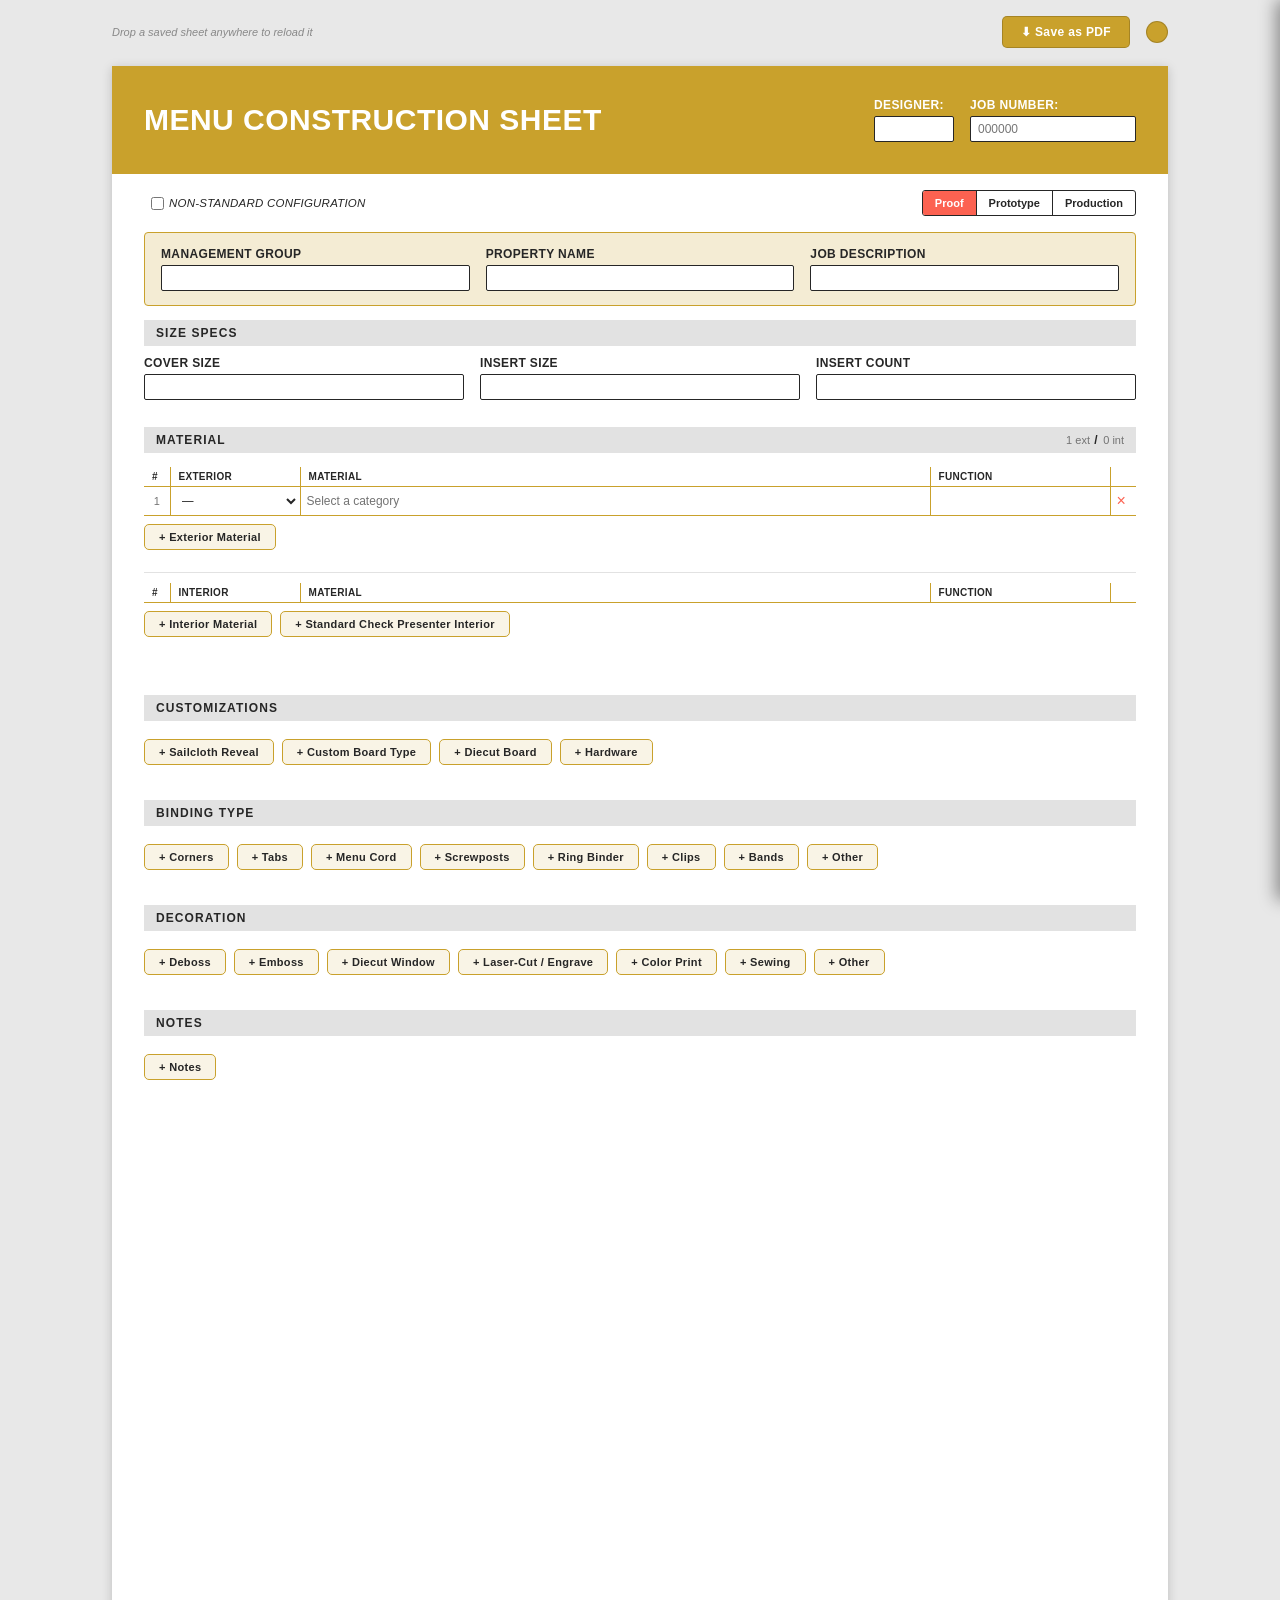
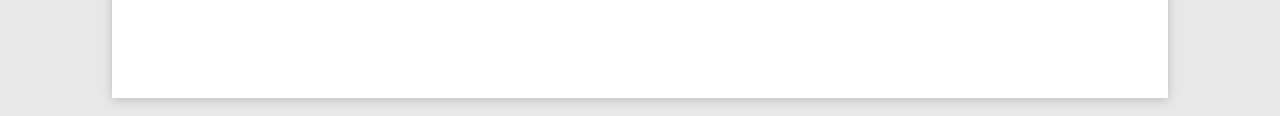
==== mcs/index.html @ a1d0a685 "combine tools" ====
<!DOCTYPE html>
<html lang="en">

<head>
  <meta charset="utf-8">
  <meta name="viewport" content="width=device-width, initial-scale=1">
  <title>Menu Construction Sheet</title>
  <link rel="stylesheet" href="../components/materials/materials.css">
  <style>
    /* ============================================================
     COLOR PALETTE  (edit these to retheme the whole sheet)
     ============================================================ */
    :root {
      --accent:         #C9A12C;
      --on-accent:      #fff;        /* set dynamically based on accent luminance */
      --ink:            #262626;
      --muted:          #737373;   /* placeholder text, secondary labels */
      --surface:        #e2e2e2;   /* section bands, card borders */
      --status-red:     #fc6251;
      --status-yellow:  #f0d156;
      --status-green:   #3ebb63;
      --padding:        16px 32px;
    }

    /* Material band: title on the left, row counts on the right */
    .band--split {
      display: flex;
      flex-direction: row;
      justify-content: space-between;
    }
    .count-group .count {
      font-weight: 400;
      color: var(--muted);
      text-transform: none;
      letter-spacing: 0;
      font-size: 11px;
    }

    /* ============================================================
     PAGE SHELL
     ============================================================ */
    * {
      box-sizing: border-box;
    }

    body {
      margin: 0;
      background: #e8e8e8;
      font-family: "Helvetica Neue", Arial, sans-serif;
      color: var(--ink);
      font-size: 12px;
    }

    .sheet {
      width: 11in;
      min-height: 17in;
      margin: 18px auto;
      background: #fff;
      box-shadow: 0 2px 10px rgba(0, 0, 0, .18);
      padding: 0;
      position: relative;
    }

    .body {
      padding: var(--padding);
    }

    /* ============================================================
     TITLE BAR
     ============================================================ */
    .title {
      background: var(--accent);
      color: var(--on-accent);
      letter-spacing: .04em;
      text-transform: uppercase;
      padding: var(--padding);
      padding: 32px;
      display: flex;
      justify-content: space-between;
      align-items: center;
    }
    .title h1{
      font-size: 30px;
      font-weight: 800;
      line-height: 30px;
      margin: 0px;
      padding: 0px;
      height: fit-content;
    }

    /* ============================================================
     SECTION HEADER BAND
     ============================================================ */
    .band {
      background: var(--surface);
      color: var(--ink);
      font-size: 12px;
      font-weight: 700;
      letter-spacing: .09em;
      text-transform: uppercase;
      padding: 6px 12px;
      margin: 14px 0 0;
    }

    /* ============================================================
     STAGE BANNER  (print-only highlighted badge, top-right of meta strip)
     ============================================================ */
    .stage-banner {
      display: none;
    }

    @media print {

      /* Hide the interactive toggle; show the badge in its place */
      .stage-wrap,
      .stage-wrap * {
        display: none !important;
      }

      /* Badge always pins to the right (mirrors margin-left:auto on stage-wrap) */
      .stage-banner {
        display: block;
        width: 100%;
        padding: 4px 12px;
        margin-bottom: 16px;
        font-size: 14pt;
        font-weight: 800;
        letter-spacing: .08em;
        text-transform: uppercase;
        text-align: center;
        -webkit-print-color-adjust: exact;
        print-color-adjust: exact;
      }

      .stage-banner span {
        display: none;
      }

      /* Per-stage colors */
      body:has(#stage-proof:checked) .stage-banner {
        background: var(--status-red);
        color: #fff;
      }

      body:has(#stage-prototype:checked) .stage-banner {
        background: var(--status-yellow);
        color: #000;
      }

      body:has(#stage-production:checked) .stage-banner {
        background: var(--status-green);
        color: #fff;
      }

      body:has(#stage-proof:checked) .stage-banner .sb-proof {
        display: inline;
      }

      body:has(#stage-prototype:checked) .stage-banner .sb-prototype {
        display: inline;
      }

      body:has(#stage-production:checked) .stage-banner .sb-production {
        display: inline;
      }
    }

    /* ============================================================
     META STRIP  (Non-Standard flag + Stage toggle)
     ============================================================ */
    .meta-strip {
      display: flex;
      align-items: center;
      padding-bottom: 16px;
      gap: 16px;
    }

    /* Stage wrap always pins to the right regardless of NS label visibility */
    .meta-strip .stage-wrap {
      display: flex;
      align-items: center;
      gap: 8px;
      margin-left: auto;
    }

    /* Stage toggle: color-coded by selected state */
    body:has(#stage-proof:checked) #stageToggle label[for="stage-proof"] {
      background: var(--status-red);
      color: #fff
    }

    body:has(#stage-prototype:checked) #stageToggle label[for="stage-prototype"] {
      background: var(--status-yellow);
      color: #000;
    }

    body:has(#stage-production:checked) #stageToggle label[for="stage-production"] {
      background: var(--status-green);
      color: #fff;
    }

    /* Tooltip icon next to non-standard label */
    .ns-info {
      display: inline-flex;
      align-items: center;
      justify-content: center;
      width: 14px;
      height: 14px;
      border-radius: 50%;
      border: 1px solid var(--muted);
      color: var(--muted);
      font-size: 9px;
      font-style: normal;
      font-weight: 700;
      cursor: default;
      flex-shrink: 0;
    }

    /* ============================================================
     HEADER BLOCK  (Job Number / Description / Property / Designer)
     ============================================================ */
    .header-panel {
      background: color-mix(in srgb, var(--accent), transparent 80%);
      border: solid 1px var(--accent);
      border-radius: 4px;
      padding: 14px 16px;
      display: flex;
      gap: 16px;
    }

    .lab {
      font-size: 12px;
      font-weight: 700;
      letter-spacing: .03em;
      text-transform: uppercase;
      white-space: nowrap;
      color: var(--ink);
    }

    #job-number::placeholder {
      font-weight: 400;
    }

    /* boxed fillable field */
    .box {
      border: 1.5px solid var(--ink);
      background: #fff;
      height: 26px;
      padding: 3px 7px;
      font: inherit;
      font-size: 12px;
      border-radius: 2px;
      transition: border-color 0.15s ease;
    }

    .box:hover {
      border-color: var(--accent);
    }

    .box:focus {
      outline: none;
      border-color: var(--accent);
      box-shadow: 0 0 0 2px color-mix(in srgb, var(--accent) 35%, transparent);
    }

    /* ============================================================
     SECTION CONTENT  (Size Specs, etc.)
     ============================================================ */
    .section {
      padding: 10px 0 13px;
    }

    .frow {
      display: flex;
      align-items: center;
      flex-wrap: wrap;
      gap: 8px 16px;
      margin: 6px 0;
    }

    .frow .box.md {
      flex: 1;
      min-width: 80px;
    }

    .frow .box.sm {
      width: 80px;
      flex-shrink: 0;
    }



    .hint {
      font-style: italic;
      font-weight: 400;
      color: var(--muted);
      font-size: 11px;
    }

    .arrow {
      color: var(--muted);
      font-size: 13px;
    }

    /* divider line within a section */
    .divider {
      border: none;
      border-top: 1px solid var(--accent);
      margin: 10px 0;
    }

    /* checkbox option */
    .copt {
      display: inline-flex;
      align-items: center;
      gap: 5px;
      font-style: italic;
      font-size: 11.5px;
      letter-spacing: .02em;
      text-transform: uppercase;
      white-space: nowrap;
      cursor: pointer;
      color: var(--ink);
      padding: 4px 6px;
      border-radius: 4px;
      border: solid .5px transparent;
      transition: background-color 0.15s ease, border-color 0.15s ease;
    }

    .copt:hover {
      background: color-mix(in srgb, var(--accent) 12%, #fff);
      border-color: var(--accent);
    }

    .copt input[type=checkbox] {
      accent-color: var(--ink);
      width: 13px;
      height: 13px;
      margin: 0;
    }

    /* add-button toolbar */
    .btnrow {
      display: flex;
      flex-wrap: wrap;
      gap: 8px;
      margin: 8px 0 2px;
    }

    .btnrow .addbtn {
      margin-top: 0;
    }

    /* card grid containers */
    #bindingRows,
    #decorRows {
      display: grid;
      grid-template-columns: repeat(auto-fill, minmax(200px, 1fr));
      gap: 8px;
      margin-top: 8px;
    }

    .btype {
      font-size: 10px;
      font-weight: 700;
      letter-spacing: .06em;
      text-transform: uppercase;
      color: color-mix(in srgb, var(--accent) 65%, #000);
      margin-bottom: 6px;
      padding-bottom: 6px;
      border-bottom: 1px solid var(--surface);
    }

    .brow {
      display: flex;
      flex-direction: column;
      gap: 6px;
      padding: 10px 12px;
      background: #fff;
      border: 1px solid var(--surface);
      border-radius: 5px;
      box-shadow: 0 1px 3px rgba(0, 0, 0, .05);
      position: relative;
    }

    .brow .rm:hover,
    .drow .rm:hover {
      background-color: rgb(255, 235, 235);
    }

    .drow {
      display: flex;
      flex-direction: column;
      gap: 6px;
      padding: 10px 12px;
      background: #fff;
      border: 1px solid var(--surface);
      border-radius: 5px;
      box-shadow: 0 1px 3px rgba(0, 0, 0, .05);
      position: relative;
    }

    .dctrls {
      display: flex;
      flex-direction: column;
      gap: 6px;
    }

    .card-field {
      display: flex;
      flex-direction: column;
      gap: 3px;
    }

    .card-field .box {
      width: 100%;
    }

    /* Input paired with an inline checkbox (e.g. Application + MECH) */
    .field-row {
      display: flex;
      align-items: center;
      gap: 6px;
    }

    .field-row .box {
      flex: 1 1 auto;
      min-width: 0;
      width: auto;
    }

    .field-row .copt {
      flex: 0 0 auto;
      padding: 4px 4px;
    }

    .card-checks {
      display: flex;
      flex-wrap: wrap;
      gap: 4px 10px;
    }

    .lbreak {
      flex-basis: 100%;
      height: 0;
    }

    /* notes box */
    .notewrap {
      display: flex;
      align-items: flex-start;
      gap: 6px;
      margin-top: 4px;
    }

    .drow .msd-btn {
      border: solid 1px var(--ink);
      width: 100%;
    }

    .notebox {
      flex: 1 1 auto;
      min-height: 84px;
      border: 1px solid var(--ink);
      background: #fff;
      padding: 7px 8px;
      font: inherit;
      font-size: 12px;
      border-radius: 2px;
      resize: vertical;
      transition: border-color 0.15s ease;
    }

    .notebox:hover {
      border-color: var(--accent);
    }

    .notebox:focus {
      outline: none;
      border-color: var(--accent);
      box-shadow: 0 0 0 2px color-mix(in srgb, var(--accent) 35%, transparent);
    }

    .brow .rm,
    .drow .rm {
      position: absolute;
      top: 6px;
      right: 6px;
    }

    /* MSD button inside a brow card (e.g. sailcloth edge) */
    .brow .msd-btn {
      border: solid 1px var(--ink);
      width: 100%;
    }

    /* ── Hardware (hardware-fields.js) ─────────────────────────────
       A hardware item inside a binding card or a + Hardware card:
       its catalog fields, then Qty/ea, two to a row. */
    .hw-group {
      display: flex;
      flex-direction: column;
      gap: 4px;
    }

    .hw-group + .hw-group {
      margin-top: 4px;
      padding-top: 8px;
      border-top: 1px dashed var(--surface);
    }

    .hw-group__title {
      font-size: 11px;
      font-weight: 700;
      color: var(--muted);
    }

    .hw-group__fields {
      display: grid;
      grid-template-columns: repeat(2, minmax(0, 1fr));
      gap: 6px;
    }

    .hw-field--qty .box {
      text-align: right;
    }

    .hw-card select.box {
      width: 100%;
    }

    .box.grow {
      flex: 1 1 auto;
      min-width: 140px;
    }

    /* ============================================================
     MATERIAL SECTION  (dynamic)
     ============================================================ */

    .rm {
      border: none;
      background: none;
      cursor: pointer;
      font-size: 16px;
      line-height: 1;
      padding: 2px 6px;
      color: var(--status-red);
      border-radius: 3px;
      transition: color 0.15s ease, background-color 0.15s ease;
    }

    .addbtn {
      margin-top: 8px;
      border: 1px solid var(--accent);
      background: color-mix(in srgb, var(--accent) 12%, #fff);
      color: var(--ink);
      font: inherit;
      font-size: 11px;
      font-weight: 700;
      padding: 6px 14px;
      border-radius: 5px;
      cursor: pointer;
      letter-spacing: .03em;
      transition: background-color 0.15s ease, border-color 0.15s ease;
    }

    .addbtn:disabled {
      opacity: 0.35;
      cursor: default;
      pointer-events: none;
    }

    .addbtn:hover {
      background: color-mix(in srgb, var(--accent) 25%, #fff);
      border-color: color-mix(in srgb, var(--accent) 75%, #000);
    }

    .addbtn:active {
      background: color-mix(in srgb, var(--accent) 38%, #fff);
    }

    .inputs {
      display: flex;
      gap: 16px;
    }

    .input-wrap {
      display: flex;
      flex-direction: column;
      gap: 4px;
      width: 100%;
    }

    .cond-input-wrap {
      display: flex;
      flex-direction: column;
      gap: 4px;
    }

    /* ============================================================
     CATEGORY SELECT  (material table first column)
     ============================================================ */

    /* ============================================================
     MATERIAL INPUTS  (dynamic fields in center column)
     ============================================================ */

    /* Each input is separated by a hairline divider */

    /* Decoration toggle field */

    /* When decoration is revealed, the input inside should flex-grow */

    /* Function detail card inputs — override .msec's transparent/borderless table styles */

    /* MSD inside fn cards: match brow style, fill full width */

    /* Print span — hidden on screen, shown on print in place of inputs */

    @media print {

      /* Hide inputs; show pre-formatted print span instead */
    }

    /* ============================================================
     DROP OVERLAY + PRINT FOOTER + STATE EMBED
     ============================================================ */
    .drop-overlay {
      position: fixed;
      inset: 0;
      background: color-mix(in srgb, var(--accent) 12%, transparent);
      border: 4px dashed var(--accent);
      z-index: 600;
      display: flex;
      align-items: center;
      justify-content: center;
      pointer-events: none;
    }

    .drop-overlay-box {
      background: #fff;
      border-radius: 10px;
      padding: 36px 56px;
      text-align: center;
      box-shadow: 0 6px 24px rgba(0, 0, 0, .14);
    }

    .drop-overlay-box p {
      margin: 0;
      font-size: 18px;
      font-weight: 800;
      letter-spacing: .03em;
      text-transform: uppercase;
      color: var(--accent);
    }

    .drop-overlay-box small {
      display: block;
      margin-top: 6px;
      font-size: 12px;
      color: #888;
    }

    .print-footer {
      display: none;
    }

    #stateEmbed {
      display: none;
    }

    /* Hide int table (not button) on screen when empty */

    /* ============================================================
     PRINT VALIDATION — MODAL + TOAST
     ============================================================ */
    .print-overlay {
      position: fixed;
      inset: 0;
      background: rgba(0, 0, 0, .35);
      display: flex;
      align-items: center;
      justify-content: center;
      z-index: 500;
    }

    .print-modal {
      background: #fff;
      border-radius: 8px;
      padding: 24px 24px 20px;
      max-width: 380px;
      width: 90%;
      box-shadow: 0 8px 32px rgba(0, 0, 0, .18);
    }

    .print-modal-title {
      font-size: 13px;
      font-weight: 700;
      letter-spacing: .02em;
      margin: 0 0 8px;
      color: var(--ink);
    }

    .print-modal-msg {
      font-size: 12px;
      line-height: 1.6;
      margin: 0 0 20px;
      color: #555;
    }

    .print-modal-actions {
      display: flex;
      justify-content: flex-end;
      gap: 8px;
    }

    .btn-cancel {
      border: 1px solid var(--surface);
      background: #fff;
      color: var(--ink);
      font: inherit;
      font-size: 11px;
      font-weight: 700;
      padding: 6px 14px;
      border-radius: 5px;
      cursor: pointer;
      transition: background-color 0.15s;
    }

    .btn-cancel:hover {
      background: #f5f5f2;
    }

    .btn-confirm {
      border: 1px solid var(--accent);
      background: var(--accent);
      color: var(--on-accent);
      font: inherit;
      font-size: 11px;
      font-weight: 700;
      padding: 6px 14px;
      border-radius: 5px;
      cursor: pointer;
      transition: background-color 0.15s, border-color 0.15s;
    }

    .btn-confirm:hover {
      background: color-mix(in srgb, var(--accent) 80%, #000);
      border-color: color-mix(in srgb, var(--accent) 80%, #000);
    }

    .print-toast {
      position: fixed;
      top: 16px;
      left: 50%;
      transform: translateX(-50%);
      background: #333;
      color: #fff;
      padding: 10px 20px;
      border-radius: 6px;
      font-size: 12px;
      font-weight: 600;
      z-index: 500;
      box-shadow: 0 3px 12px rgba(0, 0, 0, .2);
      white-space: nowrap;
    }

    .title .lab {
      color: var(--on-accent);
    }

    .types label {
      display: inline-flex;
      align-items: center;
      gap: 6px;
      padding: 4px 2px;
      border-radius: 4px;
      border: solid .5px transparent;
      cursor: pointer;
      transition: background-color 0.15s ease, border-color 0.15s ease;
    }

    .types label:hover {
      background: color-mix(in srgb, var(--accent) 12%, #fff);
      border-color: var(--accent);
    }

    .types label:has(input:checked) {
      background: var(--surface);
      border-color: var(--accent);
    }

    /* ============================================================
     SEGMENTED TOGGLE (New / Existing)
     ============================================================ */
    .seg-toggle {
      display: inline-flex;
      border: 1.5px solid var(--ink);
      border-radius: 3px;
      overflow: hidden;
      height: 26px;
    }

    .seg-toggle input[type=radio] {
      position: absolute;
      opacity: 0;
      width: 0;
      height: 0;
      pointer-events: none;
    }

    .seg-toggle label {
      display: flex;
      align-items: center;
      padding: 0 12px;
      font-size: 11px;
      font-weight: 600;
      cursor: pointer;
      border-right: 1px solid var(--ink);
      transition: background-color 0.15s ease, color 0.15s ease;
      user-select: none;
      color: var(--ink);
      width: 100%;
    }

    .seg-toggle label:last-of-type {
      border-right: none;
    }

    .seg-toggle input:checked+label {
      background: var(--ink);
      color: #fff;
    }

    .seg-toggle label:hover {
      background: color-mix(in srgb, var(--accent) 12%, #fff);
    }

    .seg-toggle input:checked+label:hover {
      background: var(--ink);
      color: #fff;
    }

    .newex-field {
      gap: 6px;
    }

    /* ============================================================
     MULTI-SELECT DROPDOWN
     ============================================================ */
    .msd {
      position: relative;
      display: inline-block;
    }

    .msd-btn {
      display: inline-flex;
      align-items: center;
      justify-content: space-between;
      gap: 6px;
      border: none;
      background: #fff;
      padding: 3px 7px;
      font: inherit;
      font-size: 11px;
      border-radius: 2px;
      cursor: pointer;
      color: var(--ink);
      height: 26px;
      white-space: nowrap;
      transition: border-color 0.15s ease;
      border-style: solid;
      border-width: 0px .5px;
      border-radius: 0px;
      border-color: var(--muted);
    }

    /* Interior Function MSD: full-cell dropdown — no side borders, match table font */


    .msd-btn:hover {
      border-color: var(--accent);
    }

    .msd-btn:focus {
      outline: none;
      border-color: var(--accent);
      box-shadow: 0 0 0 2px color-mix(in srgb, var(--accent) 35%, transparent);
    }

    .msd-val {
      overflow: hidden;
      text-overflow: ellipsis;
      white-space: nowrap;
      flex: 1;
      text-align: left;
    }

    .msd-caret {
      font-size: 9px;
      color: #888;
      flex-shrink: 0;
    }

    .msd-panel {
      position: absolute;
      top: calc(100% + 3px);
      left: 0;
      background: #fff;
      border: 1px solid var(--ink);
      border-radius: 4px;
      box-shadow: 0 3px 10px rgba(0, 0, 0, .12);
      z-index: 100;
      min-width: 100%;
      padding: 4px 0;
    }

    .msd-opt {
      display: flex;
      align-items: center;
      gap: 7px;
      padding: 5px 12px;
      cursor: pointer;
      font-size: 11px;
      white-space: nowrap;
      transition: background-color 0.1s ease;
    }

    .msd-opt:hover,
    .msd-opt:focus {
      background: color-mix(in srgb, var(--accent) 12%, #fff);
      outline: none;
    }

    .msd-opt input[type=checkbox] {
      accent-color: var(--ink);
      width: 12px;
      height: 12px;
      margin: 0;
      flex-shrink: 0;
    }

    #sailclothEdgeMsd button {
      border-width: .5px;
    }

    /* ============================================================
     TOOLBAR
     ============================================================ */
    .toolbar {
      width: 11in;
      margin: 16px auto 8px;
      display: flex;
      justify-content: space-between;
      gap: 8px;
    }

    /* ============================================================
     ACCENT COLOR PICKER
     ============================================================ */
    .accent-swatch {
      width: 22px;
      height: 22px;
      border-radius: 100%;
      border: 1.5px solid rgba(0, 0, 0, .18);
      cursor: pointer;
      background: var(--accent);
      position: relative;
      flex-shrink: 0;
      transition: border-color 0.15s;
    }

    .accent-swatch:hover {
      border-color: rgba(0, 0, 0, .4);
    }

    .accent-swatch input[type=color] {
      position: absolute;
      inset: 0;
      width: 100%;
      height: 100%;
      opacity: 0;
      cursor: pointer;
      border: none;
      padding: 0;
    }

    .save-pdf-btn {
      background: var(--accent);
      color: var(--on-accent);
      border: 1.5px solid rgba(0, 0, 0, .18);
      font: inherit;
      font-size: 12px;
      font-weight: 700;
      padding: 8px 18px;
      border-radius: 5px;
      cursor: pointer;
      letter-spacing: .03em;
      transition: background-color 0.15s;
    }

    .save-pdf-btn:hover {
      background: color-mix(in srgb, var(--accent) 80%, #000);
    }

    .save-pdf-btn:active {
      background: color-mix(in srgb, var(--accent) 65%, #000);
    }

    .ns-label:has(input:checked) {
        background-color: color-mix(in srgb, var(--status-red) , transparent 80%);
        border: solid 1px var(--status-red);
      }

    /* ============================================================
     PRINT
     ============================================================ */

    @media print {
      :root {
        --accent:     #ffffff;
        --on-accent:  var(--ink);
        --ink:        #262626;
        --muted:   #939393;
        --surface: #e1e1e1;
        --padding: 24px;
      }

      body {
        -webkit-print-color-adjust: exact !important;
        print-color-adjust: exact !important;
        padding-top: 0;
      }
      .header-panel{
        padding: 14px 0;
      }
      .title {
        padding-bottom: 0;
        color: var(--ink);     /* --accent is #fff in print; prevent white-on-white */
        -webkit-print-color-adjust: exact;
        print-color-adjust: exact;
      }

      /* Grid lines and dividers: restore visible gray since --accent is white in print */
      .divider {
        border-top-color: #c6c6c6;
      }

      button:not(.msd-btn):not(.materials__msd-btn) {
        display: none !important;
      }

      .types label:has(input:not(:checked)) {
        display: none;
      }

      .sheet {
        box-shadow: none;
        margin: 0;
      }

      .print-overlay,
      .print-toast,
      .drop-overlay,
      .toolbar {
        display: none !important;
      }

      .print-footer {
        display: block;
        position: absolute;
        bottom: 18pt;
        right: 24pt;
        font-size: 8pt;
        color: #aaa;
        font-style: italic;
        letter-spacing: .02em;
      }

      #stateEmbed {
        display: block;
        position: absolute;
        bottom: 0;
        left: 0;
        right: 0;
        font-size: 4.5pt;
        font-family: "Courier New", monospace;
        color: #ffffff;
        word-break: break-all;
        line-height: 1.15;
        padding: 0 24pt 4pt;
        z-index: 0;
      }

      .brow,
      .drow {
        box-shadow: none;
        border-color: #d0d0d0;
      }


      .seg-toggle input[type=radio] {
        display: none;
      }

      .seg-toggle input:not(:checked)+label {
        opacity: 20%;
      }

      

      .msd-btn {
        background-color: transparent;
      }

      .msd-caret {
        display: none;
      }

      .msd-panel {
        display: none !important;
      }

      .colrm {
        display: none;
      }

      /* Meta strip: remove decorative border; hide ns-info icon */
      .meta-strip {
        border-bottom: none;
        background: transparent;
        padding-bottom: 2px;
      }

      .ns-info {
        display: none;
      }

      /* Non-standard label: hide checkbox, hide whole label if unchecked */
      .ns-label input[type=checkbox] {
        display: none;
      }

      .ns-label:not(:has(input:checked)) {
        display: none;
      }

      .ns-label:has(input:checked) {
        background-color: var(--status-red);
        color: white;
        font-weight: 800;
        margin-bottom: 16px;
      }

      @page {
        size: 11in 17in;
        margin: 0;
      }
    }
  </style>

  <!-- Validation Panel styles (screen only) -->
  <style>
    #val-panel {
      position: fixed;
      top: 0;
      right: 0;
      width: 300px;
      height: 100vh;
      background: #1e1e1e;
      color: #e0e0e0;
      font-family: 'Segoe UI', system-ui, sans-serif;
      font-size: 12px;
      display: flex;
      flex-direction: column;
      transform: translateX(100%);
      transition: transform 0.22s ease;
      z-index: 9999;
      box-shadow: -4px 0 16px rgba(0,0,0,0.4);
    }
    #val-panel.open { transform: translateX(0); }
    #val-panel-header {
      display: flex;
      align-items: center;
      justify-content: space-between;
      padding: 12px 14px;
      background: #111;
      border-bottom: 1px solid #333;
      flex-shrink: 0;
    }
    #val-panel-header span {
      font-weight: 600;
      font-size: 12px;
      letter-spacing: 0.04em;
      text-transform: uppercase;
      color: #aaa;
    }
    #val-panel-close {
      background: none;
      border: none;
      color: #666;
      font-size: 16px;
      cursor: pointer;
      line-height: 1;
      padding: 0 2px;
    }
    #val-panel-close:hover { color: #ccc; }
    #val-panel-body {
      flex: 1;
      overflow-y: auto;
      padding: 10px 0;
    }
    .vp-section { margin-bottom: 4px; }
    .vp-section-title {
      display: flex;
      align-items: center;
      gap: 7px;
      padding: 7px 14px 5px;
      font-weight: 700;
      font-size: 10px;
      letter-spacing: 0.08em;
      text-transform: uppercase;
      color: #888;
      border-top: 1px solid #2a2a2a;
    }
    .vp-section:first-child .vp-section-title { border-top: none; }
    .vp-item {
      display: flex;
      align-items: baseline;
      gap: 7px;
      padding: 3px 14px 3px 22px;
      line-height: 1.45;
    }
    .vp-label { color: #ccc; flex-shrink: 0; }
    .vp-note {
      color: #777;
      font-size: 11px;
      margin-left: 2px;
      flex: 1;
      min-width: 0;
      word-break: break-word;
    }
    .vp-note.warn { color: #c8922a; }
    .vp-note.fail { color: #cc5555; }
    .vp-dot {
      width: 7px;
      height: 7px;
      border-radius: 50%;
      flex-shrink: 0;
      display: inline-block;
      margin-top: 3px;
    }
    .vp-dot-pass { background: #4caf50; }
    .vp-dot-fail { background: #e05252; }
    .vp-dot-warn { background: #c8922a; }
    .vp-dot-neutral { background: #555; }
    .vp-footer {
      padding: 10px 14px;
      border-top: 1px solid #2a2a2a;
      font-size: 10px;
      color: #555;
      flex-shrink: 0;
    }
    #val-toggle-btn {
      display: none;
      font-size: 11px;
      padding: 5px 10px;
      border: 1px solid #ccc;
      border-radius: 4px;
      background: transparent;
      color: #555;
      cursor: pointer;
      line-height: 1;
    }
    #val-toggle-btn:hover { background: #f0f0f0; color: #222; }
    @media print { #val-panel, #val-toggle-btn { display: none !important; } }
  </style>
</head>

<body>
  <!-- Toolbar -->
  <div class="toolbar">
    <span style="font-size:11px; font-style:italic; color:#888; align-self:center;">Drop a saved sheet anywhere to
      reload it</span>
    <span style="display:inline-flex; align-items:center; gap:16px;">
      <button id="val-toggle-btn" onclick="toggleValidationPanel()">Validation</button>
      <button class="save-pdf-btn" onclick="doSave()">⬇ Save as PDF</button>
      <span class="accent-swatch" id="accentSwatch">
        <input type="color" id="accentPicker" value="#C9A12C" title="Choose accent color">
      </span>
    </span>
  </div>

  <div class="sheet">

    <!-- ===== TITLE BAR ===== -->
    <div class="title">
      <h1>Menu Construction Sheet</h1>
      <div class="inputs">
        <div class="input-wrap">
          <span class="lab">Designer:</span>
          <input style="max-width: 80px;" type="text" class="box sm">
        </div>

        <div class="input-wrap">
          <span class="lab">Job Number:</span>
          <input type="text" id="job-number" class="box sm" inputmode="numeric" pattern="\d{1,6}" maxlength="6"
            placeholder="000000" oninput="this.value=this.value.replace(/\D/g,'')">
        </div>
      </div>
    </div>

    <!-- Stage banner: hidden on screen, highlighted strip on print -->


    <div class="body">

      <!-- ===== META STRIP: Non-Standard flag (left) + Stage toggle (right) ===== -->
      <div class="meta-strip">

        <label class="copt ns-label"
          title="Check this box when the job uses new materials or unusual construction methods">
          <input type="checkbox" id="nonStandardCb">
          Non-Standard Configuration
        </label>
        <div class="stage-wrap">
          <div class="seg-toggle" id="stageToggle">
            <input type="radio" name="stage" id="stage-proof" value="Proof" checked>
            <label for="stage-proof">Proof</label>
            <input type="radio" name="stage" id="stage-prototype" value="Prototype">
            <label for="stage-prototype">Prototype</label>
            <input type="radio" name="stage" id="stage-production" value="Production">
            <label for="stage-production">Production</label>
          </div>
        </div>
        <div class="stage-banner" aria-hidden="true">
          <span class="sb-proof">For Proof Only</span>
          <span class="sb-prototype">For Prototype Only</span>
          <span class="sb-production">For Production</span>
        </div>
      </div>

      <!-- ===== SECTION 1: HEADER / JOB INFO (static, fillable) ===== -->
      <div class="header-panel">
        <div class="input-wrap">
          <span class="lab">Management Group</span>
          <input type="text" class="box grow">
        </div>
        <div class="input-wrap">
          <span class="lab">Property Name</span>
          <input type="text" class="box grow">
        </div>
        <div class="input-wrap">
          <span class="lab">Job Description</span>
          <input type="text" class="box grow">
        </div>
      </div>

      <!-- ===== SECTION 2: SIZE SPECS (static, fillable) ===== -->
      <div class="band">Size Specs</div>
      <div class="section" id="sizeSpecsSection">
        <div style="display:flex; gap:16px;">
          <div class="input-wrap">
            <span class="lab">Cover Size</span>
            <input type="text" class="box">
          </div>
          <div class="input-wrap">
            <span class="lab">Insert Size</span>
            <input type="text" class="box">
          </div>
          <div class="input-wrap">
            <span class="lab">Insert Count</span>
            <input type="text" class="box">
          </div>
        </div>
      </div>

      <!-- ===== SECTION 3: MATERIAL (shared component: components/materials/) ===== -->
      <div class="band band--split">
        Material
        <div class="count-group">
          <span class="count" id="extCount">1 ext</span>
          /
          <span class="count" id="intCount">0 int</span>
        </div>
      </div>
      <div class="section" id="materials-section">
        <div id="materials-mount"></div>
      </div>

      <!-- ===== SECTION 4: CUSTOMIZATIONS (sailcloth + custom board) ===== -->
      <div class="band">Customizations</div>
      <div class="section">
        <div class="btnrow">
          <button class="addbtn" id="sailclothAdd" onclick="showSailcloth(true)">+ Sailcloth Reveal</button>
          <button class="addbtn" id="customBoardAdd" onclick="showCustomBoard(true)">+ Custom Board Type</button>
          <button class="addbtn" id="diecutBoardAdd" onclick="showDiecutBoard(true)">+ Diecut Board</button>
          <button class="addbtn" id="hardwareAdd" onclick="addHardwareCard()">+ Hardware</button>
        </div>
        <div id="customizationRows"
          style="display:grid; grid-template-columns: repeat(auto-fill, minmax(220px, 1fr)); gap: 8px; margin-top: 8px;">

          <div class="brow" id="sailclothRow" style="display:none;">
            <span class="btype">Sailcloth Reveal</span>
            <div class="card-field">
              <span class="lab">Reveal Size</span>
              <input type="text" class="box" style="width:100%;">
            </div>
            <div class="card-field">
              <span class="lab">Edge</span>
              <div class="msd" id="sailclothEdgeMsd" data-placeholder="None Selected">
                <button type="button" class="msd-btn" onclick="msdToggle(this)" onkeydown="msdBtnKeydown(event,this)">
                  <span class="msd-val">None Selected</span>
                  <span class="msd-caret">▾</span>
                </button>
                <div class="msd-panel" style="display:none;">
                  <label class="msd-opt" tabindex="-1" onkeydown="msdOptKeydown(event,this)"><input type="checkbox"
                      value="Exposed" onchange="msdUpdate(this)"> Exposed</label>
                  <label class="msd-opt" tabindex="-1" onkeydown="msdOptKeydown(event,this)"><input type="checkbox"
                      value="Closed" onchange="msdUpdate(this)"> Closed</label>
                  <label class="msd-opt" tabindex="-1" onkeydown="msdOptKeydown(event,this)"><input type="checkbox"
                      value="Flush" onchange="msdUpdate(this)"> Flush</label>
                </div>
              </div>
            </div>
            <button class="rm" title="Remove" onclick="showSailcloth(false)">&times;</button>
          </div>

          <div class="brow" id="customBoardRow" style="display:none;">
            <span class="btype">Custom Board Type</span>
            <div class="card-field">
              <input type="text" class="box" style="width:100%;">
            </div>
            <button class="rm" title="Remove" onclick="showCustomBoard(false)">&times;</button>
          </div>

          <div class="brow" id="diecutBoardRow" style="display:none;">
            <span class="btype">Diecut Board</span>
            <div class="card-field">
              <span class="lab">Description</span>
              <input type="text" class="box" style="width:100%;">
            </div>
            <div class="card-field newex-field">
              <div class="seg-toggle">
                <input type="radio" name="diecutBoardNewEx" id="diecutBoardNewEx-0" value="New"
                  onchange="newexChange(this)">
                <label for="diecutBoardNewEx-0">New</label>
                <input type="radio" name="diecutBoardNewEx" id="diecutBoardNewEx-1" value="Existing"
                  data-cond="true" onchange="newexChange(this)">
                <label for="diecutBoardNewEx-1">Existing</label>
              </div>
              <div class="cond-input-wrap" style="display:none;"><span class="lab">Job #</span><input type="text"
                  class="box newex-job"></div>
            </div>
            <button class="rm" title="Remove" onclick="showDiecutBoard(false)">&times;</button>
          </div>

        </div>
      </div>

      <!-- ===== HARDWARE TEMPLATES =====
           Cloned by hardware-fields.js (hwGroupTemplate, hwFieldTemplate) and
           addHardwareCard() (hwCardTemplate). One .hw-group per hardware item:
           a field per catalog field for that type, then Qty/ea. -->
      <template id="hwGroupTemplate">
        <div class="hw-group">
          <span class="hw-group__title"></span>
          <div class="hw-group__fields"></div>
        </div>
      </template>
      <template id="hwFieldTemplate">
        <div class="card-field hw-field">
          <span class="lab"></span>
          <input type="text" class="box" autocomplete="off">
        </div>
      </template>
      <!-- HardwareCard — "+ Hardware" under Customizations: any hardware that
           isn't a binding option. Add as many as the job needs. -->
      <template id="hwCardTemplate">
        <div class="brow hw-card">
          <span class="btype">Hardware</span>
          <div class="card-field">
            <span class="lab">Type</span>
            <select class="box hw-card__type">
              <option value="">Choose hardware…</option>
            </select>
          </div>
          <div class="hw-card__fields"></div>
          <button class="rm" title="Remove" onclick="removeHardwareCard(this)">&times;</button>
        </div>
      </template>
      <!-- ===== /HARDWARE TEMPLATES ===== -->

      <!-- ===== SECTION 5: BINDING TYPE (build-as-needed) ===== -->
      <div class="band">Binding Type</div>
      <div class="section">
        <div class="btnrow">
          <button class="addbtn" id="badd-corners" onclick="addBinding('corners')">+ Corners</button>
          <button class="addbtn" id="badd-tabs" onclick="addBinding('tabs')">+ Tabs</button>
          <button class="addbtn" id="badd-cord" onclick="addBinding('cord')">+ Menu Cord</button>
          <button class="addbtn" id="badd-screw" onclick="addBinding('screw')">+ Screwposts</button>
          <button class="addbtn" id="badd-ring" onclick="addBinding('ring')">+ Ring Binder</button>
          <button class="addbtn" id="badd-clips" onclick="addBinding('clips')">+ Clips</button>
          <button class="addbtn" id="badd-bands" onclick="addBinding('bands')">+ Bands</button>
          <button class="addbtn" id="badd-other" onclick="addBinding('other')">+ Other</button>
        </div>
        <div id="bindingRows"></div>
      </div>

      <!-- ===== SECTION 5: DECORATION (build-as-needed) ===== -->
      <div class="band">Decoration</div>
      <div class="section">
        <div class="btnrow">
          <button class="addbtn" id="dadd-deboss" onclick="addDecor('deboss')">+ Deboss</button>
          <button class="addbtn" id="dadd-emboss" onclick="addDecor('emboss')">+ Emboss</button>
          <button class="addbtn" id="dadd-diecut" onclick="addDecor('diecut')">+ Diecut Window</button>
          <button class="addbtn" id="dadd-laser" onclick="addDecor('laser')">+ Laser-Cut / Engrave</button>
          <button class="addbtn" id="dadd-colorprint" onclick="addDecor('colorprint')">+ Color Print</button>
          <button class="addbtn" id="dadd-sewing" onclick="addDecor('sewing')">+ Sewing</button>
          <button class="addbtn" id="dadd-other" onclick="addDecor('other')">+ Other</button>
        </div>
        <div id="decorRows"></div>
      </div>

      <!-- ===== SECTION 6: NOTES (conditional) ===== -->
      <div class="band">Notes</div>
      <div class="section">
        <button class="addbtn" id="notesAdd" onclick="showNotes(true)">+ Notes</button>
        <div class="notewrap" id="notesRow" style="display:none;">
          <textarea class="notebox"></textarea>
          <button class="rm" title="Remove" onclick="showNotes(false)">&times;</button>
        </div>
      </div>

    </div>

    <!-- Print footer (date + version) — inside sheet so it always renders regardless of browser settings -->
    <div id="printFooter" class="print-footer"></div>

    <!-- Embedded state data (shows in PDF text layer, invisible on screen) -->
    <div id="stateEmbed"></div>

  </div>

  <!-- Ext Function autocomplete options -->
  <datalist id="tipu-mat-list"></datalist>
  <datalist id="int-mat-list"></datalist>
  <datalist id="corners-mat-list"></datalist>
  <datalist id="tabs-mat-list"></datalist>
  <datalist id="dl-board"><option value="Black Lexide"></datalist>

  <datalist id="dl-ext-function">
    <option value="Full Wrap">
    <option value="Front Cover">
    <option value="Back Cover">
    <option value="Front & Back Cover">
    <option value="Sailcloth Reveal">
  </datalist>

  <!-- Drop overlay -->
  <div id="dropOverlay" class="drop-overlay" style="display:none;">
    <div class="drop-overlay-box">
      <p>Drop PDF to load</p>
      <small>Must be a PDF generated by this tool</small>
    </div>
  </div>

  <!-- Validation Panel -->
  <div id="val-panel">
    <div id="val-panel-header">
      <span>Validation</span>
      <button id="val-panel-close" onclick="toggleValidationPanel()" title="Close">✕</button>
    </div>
    <div id="val-panel-body"></div>
    <div class="vp-footer">Updates live as you edit. ● block &nbsp;● warn &nbsp;● pass</div>
  </div>

  <!-- Print validation UI -->
  <div id="printOverlay" class="print-overlay" style="display:none;">
    <div class="print-modal">
      <p class="print-modal-title" id="printModalTitle"></p>
      <p class="print-modal-msg" id="printModalMsg"></p>
      <div class="print-modal-actions">
        <button class="btn-cancel" id="printModalCancel">Cancel</button>
        <button class="btn-confirm" id="printModalConfirm">Confirm</button>
      </div>
    </div>
  </div>
  <div id="printToast" class="print-toast" style="display:none;"></div>

  <script src="material-config.js"></script>
  <script src="hardware-fields.js"></script>
  <script>
    var msdCounter = 0;
    function msdHtml(placeholder, options, single) {
      var grp = single ? 'msd-' + (msdCounter++) : null;
      var opts = options.map(function (o) {
        var input = single
          ? '<input type="radio" name="' + grp + '" value="' + o + '" onchange="msdUpdate(this)">'
          : '<input type="checkbox" value="' + o + '" onchange="msdUpdate(this)">';
        return '<label class="msd-opt" tabindex="-1" onkeydown="msdOptKeydown(event,this)">' + input + ' ' + o + '</label>';
      }).join('');
      return '<div class="msd" data-placeholder="' + placeholder + '">' +
        '<button type="button" class="msd-btn" onclick="msdToggle(this)" onkeydown="msdBtnKeydown(event,this)">' +
        '<span class="msd-val">' + placeholder + '</span>' +
        '<span class="msd-caret">▾</span></button>' +
        '<div class="msd-panel" style="display:none;">' + opts + '</div></div>';
    }

    /* ── Materials section (shared component) ──────────────────────
       The Exterior / Interior tables are components/materials/. The module
       script at the bottom of this file mounts it into #materials-mount and
       sets materialsSection; until the catalog loads, a state to restore is
       held in pendingMaterials. */
    var materialsSection = null;
    var pendingMaterials = null;

    function getMaterialsState() {
      return materialsSection ? materialsSection.getState() : (pendingMaterials || { ext: [], int: [], fnCards: [], ccInt: false });
    }
    function setMaterialsState(m) {
      if (materialsSection) materialsSection.setState(m);
      else pendingMaterials = m;
    }

    /* Saved sheets store the section under s.materials. Sheets saved before
       the shared component stored s.ext / s.int with values by position;
       convert those using the old field list in material-config.js. */
    function materialsFromSaved(s) {
      if (s.materials) return s.materials;
      function legacyFields(label, values) {
        var cfg = MATERIAL_CONFIG.fields[label];
        var ids = cfg ? cfg.inputs.filter(function (f) { return f.type !== 'decoration'; }).map(function (f) { return f.id; }) : [];
        var out = {};
        ids.forEach(function (id, i) { if (values && values[i]) out[id] = values[i]; });
        return out;
      }
      function legacyRow(rd) {
        var label = rd.cat || (rd.t && rd.t[0]) || '';
        var fields = legacyFields(label, rd.mat || (rd.m ? [rd.m] : []));
        if (rd.decor) fields.decoration = rd.decor;
        return { cat: label.toLowerCase().replace(/\s+/g, '-'), fields: fields, fn: rd.fn || '', fnArr: rd.fnArr || [] };
      }
      return { ext: (s.ext || []).map(legacyRow), int: (s.int || []).map(legacyRow), fnCards: s.fnCards || [], ccInt: !!s.ccInt };
    }

    function updateMaterialCounts(counts) {
      document.getElementById('extCount').textContent = counts.ext + ' ext';
      document.getElementById('intCount').textContent = counts.int + ' int';
    }
    function msdToggle(btn) {
      var panel = btn.nextElementSibling;
      var isOpen = panel.style.display !== 'none';
      document.querySelectorAll('.msd-panel').forEach(function (p) { p.style.display = 'none'; });
      if (!isOpen) panel.style.display = 'block';
    }
    function msdUpdate(input) {
      var msd = input.closest('.msd');
      var checked = Array.from(msd.querySelectorAll('input:checked')).map(function (i) { return i.value; });
      msd.querySelector('.msd-val').textContent = checked.length ? checked.join(', ') : msd.dataset.placeholder;
      if (input.type === 'radio') msd.querySelector('.msd-panel').style.display = 'none';
    }

    /* ── Function detail cards ─────────────────────────────────────
       Appear below the material tables when interior functions are selected.
    ─────────────────────────────────────────────────────────────── */
    function msdReset(container) {
      container.querySelectorAll('.msd').forEach(function (msd) {
        msd.querySelectorAll('input[type=checkbox]').forEach(function (c) { c.checked = false; });
        msd.querySelector('.msd-val').textContent = msd.dataset.placeholder;
        msd.querySelector('.msd-panel').style.display = 'none';
      });
    }
    function setDatalistOptions(id, values) {
      var dl = document.getElementById(id);
      if (!dl) return;
      dl.replaceChildren.apply(dl, values.map(function (v) {
        var o = document.createElement('option'); o.value = v; return o;
      }));
    }
    /** Tip-In / Underlay Material suggestions: every material row. */
    function refreshTipuMatList() {
      setDatalistOptions('tipu-mat-list', materialsSection ? materialsSection.summaries() : []);
    }
    /** Corners / Tabs material suggestions, like Underlay but from interior
     *  rows: rows with that Function checked come first, then the other
     *  interior materials, then the standard "Regular Black". */
    function refreshCornerTabList(fn) {
      var tagged = materialsSection ? materialsSection.summaries('int', fn) : [];
      var rest = materialsSection ? materialsSection.summaries('int') : [];
      var seen = {};
      setDatalistOptions(fn.toLowerCase() + '-mat-list', tagged.concat(rest, ['Regular Black']).filter(function (v) {
        if (seen[v]) return false;
        seen[v] = true;
        return true;
      }));
    }
    /** Corners / Tabs Board suggestions: the interior material rows, then
     *  the standard "Black Lexide". */
    function refreshBoardList() {
      var rows = materialsSection ? materialsSection.summaries('int') : [];
      var seen = {};
      setDatalistOptions('dl-board', rows.concat(['Black Lexide']).filter(function (v) {
        if (seen[v]) return false;
        seen[v] = true;
        return true;
      }));
    }
    /** Material suggestions from the interior material rows only. */
    function refreshIntMatList() {
      setDatalistOptions('int-mat-list', materialsSection ? materialsSection.summaries('int') : []);
    }
    function tipuChange(radio) {
      var field = radio.closest('.newex-field');
      var wrap = field.querySelector('.cond-input-wrap');
      wrap.querySelector('.tipu-lab').textContent = radio.value === 'Tip-In' ? 'Tip-In Material' : 'Underlay Material';
      wrap.style.display = '';
      wrap.querySelector('input').value = '';
      refreshTipuMatList();
    }
    function cfToggle(cb) {
      var field = cb.closest('.newex-field');
      var input = field.querySelector('input[type=text]');
      input.style.display = cb.checked ? '' : 'none';
      if (!cb.checked) input.value = '';
    }
    function newexChange(radio) {
      var field = radio.closest('.newex-field');
      if (!field) return;
      var wrap = field.querySelector('.cond-input-wrap');
      if (wrap) {
        var show = radio.dataset.cond === 'true';
        wrap.style.display = show ? '' : 'none';
        if (!show) wrap.querySelector('input').value = '';
      }
    }
    document.addEventListener('click', function (e) {
      if (!e.target.closest('.msd')) {
        document.querySelectorAll('.msd-panel').forEach(function (p) { p.style.display = 'none'; });
      }
    });
    /* ── Stage + Non-standard helpers ──────────────────────────── */

    function getStage() {
      var checked = document.querySelector('#stageToggle input:checked');
      return checked ? checked.value : 'Proof';
    }

    function nudgeNonStandard() {
      if (!document.getElementById('nonStandardCb').checked) {
        showToast('Heads up: this may be a non-standard configuration — consider checking the flag at the top.');
      }
    }

    /* ── Material config helpers ───────────────────────────────── */

    /** Build all shared <datalist> elements once at page load. */
    /** Build the category <select> HTML for a section.
     *  Interior only shows categories with interior: true. */
    /** Rebuild the Material cell when a category is chosen. */
    /** Update the hidden print span for a material row from the current field values. */
    /** Reveal the decoration text input when the button is clicked. */
    /** Collapse the decoration field back to the + button. */
    function showCustomBoard(on) {
      document.getElementById('customBoardRow').style.display = on ? 'flex' : 'none';
      document.getElementById('customBoardAdd').disabled = on;
      if (!on) document.getElementById('customBoardRow').querySelector('input[type=text]').value = '';
    }

    function showDiecutBoard(on) {
      var row = document.getElementById('diecutBoardRow');
      row.style.display = on ? 'flex' : 'none';
      document.getElementById('diecutBoardAdd').disabled = on;
      if (!on) {
        row.querySelectorAll('input[type=text]').forEach(function (i) { i.value = ''; });
        row.querySelectorAll('input[type=radio]').forEach(function (r) { r.checked = false; });
        var wrap = row.querySelector('.cond-input-wrap');
        if (wrap) wrap.style.display = 'none';
      }
    }

    function showSailcloth(on) {
      document.getElementById('sailclothRow').style.display = on ? 'flex' : 'none';
      document.getElementById('sailclothAdd').disabled = on;
      if (!on) {
        var row = document.getElementById('sailclothRow');
        row.querySelectorAll('input[type=text]').forEach(function (i) { i.value = ''; });
        msdReset(row);
      }
    }
    var BINDING_ORDER = ['corners', 'tabs', 'cord', 'screw', 'ring', 'clips', 'bands', 'other'];
    var DECOR_ORDER = ['deboss', 'emboss', 'diecut', 'laser', 'colorprint', 'sewing', 'other'];
    function insertOrdered(containerId, el, key, order) {
      var container = document.getElementById(containerId);
      var idx = order.indexOf(key);
      var siblings = container.children;
      for (var i = 0; i < siblings.length; i++) {
        var sib = siblings[i];
        var sibKey = sib.dataset.key || sib.id.replace(/^[bd]row-/, '');
        if (order.indexOf(sibKey) > idx) {
          container.insertBefore(el, siblings[i]);
          return;
        }
      }
      container.appendChild(el);
    }
    /* ── Handoff to the BLC ─────────────────────────────────────────
       Saved with the sheet (s.blc) so the BLC planner can pre-select
       production departments and add hardware rows when this PDF is
       uploaded there. Departments come from the catalog: decorations and
       material categories carry them. Binding types map to BLC hardware
       types here. */
    var BINDING_HARDWARE = {
      cord:  ['elastic-cords', 'eyelets'],
      screw: ['screw-posts'],
      ring:  ['ring-binder'],
      clips: ['clips'],
      bands: ['bands']
    };

    function blcHandoff(s) {
      var cat = window.mcsCatalog;
      var found = {};
      if (cat) {
        Object.keys(s.decor || {}).forEach(function (key) {
          if (!s.decor[key] || !s.decor[key].length) return;
          var d = cat.decorations.filter(function (x) { return x.id === key; })[0];
          ((d && d.departments) || []).forEach(function (id) { found[id] = true; });
        });
        var m = s.materials || {};
        (m.ext || []).concat(m.int || []).forEach(function (r) {
          var mc = r.cat && cat.matcats[r.cat];
          ((mc && mc.departments) || []).forEach(function (id) { found[id] = true; });
        });
      }
      var departments = cat
        ? cat.departments.slice().sort(function (a, b) { return a.order - b.order; })
            .map(function (d) { return d.id; }).filter(function (id) { return found[id]; })
        : [];

      /* Binding cards and + Hardware cards, as BLC hardware rows:
         { type, fields: { fieldId: value }, qtyEa }. Field ids are the
         catalog's; the BLC fills the ones its own list shares. */
      var hardware = [];
      Object.keys(s.bind || {}).forEach(function (key) {
        (BINDING_HARDWARE[key] || []).forEach(function (type) {
          var fields = Object.assign({}, (s.bind[key].hw || {})[type] || {});
          var qtyEa = fields.qtyEa || ''; delete fields.qtyEa;
          hardware.push({ type: type, fields: fields, qtyEa: qtyEa, from: key });
        });
      });
      (s.hw || []).forEach(function (h) {
        if (h.type) hardware.push({ type: h.type, fields: h.fields || {}, qtyEa: h.qtyEa || '', from: 'customizations' });
      });
      /* Interior cards for the BLC: Corners and Tabs binding cards, and
         Pockets as a Function on any interior material row. The BLC adds
         them with nothing picked. */
      var interior = [];
      if (s.bind && s.bind.corners) interior.push('cb');
      if (s.bind && s.bind.tabs) interior.push('tabs');
      var mats = s.materials || {};
      if ((mats.int || []).some(function (r) { return (r.fnArr || []).indexOf('Pockets') !== -1; })) interior.push('pockets');

      return { departments: departments, hardware: hardware, interior: interior };
    }

    var BINDING = {
      corners: { label: "Corners", fields: [{ l: "Corners", ac: "corners-mat-list" }, { l: "Board", ac: "dl-board" }] },
      tabs: { label: "Tabs", fields: [{ l: "Tabs", ac: "tabs-mat-list" }, { l: "Board", ac: "dl-board" }] },
      /* hw: the catalog hardware each card is made of, in order. Its fields
         (from Reference Data → Edit hardware) replace the old free-text
         Size / Color, and come first in the card. */
      cord: { label: "Menu Cord", hw: [{ type: 'elastic-cords', title: 'Cord' }, { type: 'eyelets', title: 'Eyelets' }], fields: [] },
      ring: { label: "Ring Binder", hw: [{ type: 'ring-binder' }], fields: [] },
      screw: { label: "Screwposts", hw: [{ type: 'screw-posts' }], fields: ["Distance Apart", { l: "Application", cb: { label: "MECH", condLabel: "Material", ac: "int-mat-list" } }] },
      clips: { label: "Clips", hw: [{ type: 'clips' }], fields: [] },
      bands: { label: "Bands", hw: [{ type: 'bands' }], fields: [] },
      other: { label: "Other", fields: [null] }
    };
    function addBinding(key) {
      if (key === 'other') nudgeNonStandard();
      var cfg = BINDING[key];
      var row = document.createElement('div');
      row.className = 'brow';
      row.id = 'brow-' + key;
      var html = '<span class="btype">' + cfg.label + '</span>';
      cfg.fields.forEach(function (f) {
        if (f === null) { html += '<div class="card-field"><textarea class="notebox" style="width:100%;min-height:60px;"></textarea></div>'; }
        else {
          var label = typeof f === 'object' ? f.l : f;
          var acAttr = (typeof f === 'object' && f.ac) ? ' list="' + f.ac + '"' : '';
          var cb = (typeof f === 'object' && f.cb) ? f.cb : null;
          if (cb) {
            html += '<div class="card-field newex-field">' +
              (label ? '<span class="lab">' + label + '</span>' : '') +
              '<div class="field-row">' +
              '<input type="text" class="box"' + acAttr + '>' +
              '<label class="copt"><input type="checkbox" onchange="bindCbToggle(this)">' + cb.label + '</label>' +
              '</div>' +
              '<div class="cond-input-wrap" style="display:none;"><span class="lab">' + cb.condLabel + '</span><input type="text" class="box"' + (cb.ac ? ' list="' + cb.ac + '"' : '') + '></div>' +
              '</div>';
          }
          else if (label) { html += '<div class="card-field"><span class="lab">' + label + '</span><input type="text" class="box"' + acAttr + '></div>'; }
          else { html += '<div class="card-field"><input type="text" class="box"' + acAttr + '></div>'; }
        }
      });
      html += '<button class="rm" title="Remove" onclick="removeBinding(\'' + key + '\')">&times;</button>';
      row.innerHTML = html;
      /* Hardware first, straight under the card title. */
      if (cfg.hw && window.mcsHardware) {
        var hwHost = document.createElement('div');
        hwHost.className = 'hw-groups';
        cfg.hw.forEach(function (h) { mcsHardware.mountGroup(hwHost, h.type, { title: cfg.hw.length > 1 ? h.title : '' }); });
        row.querySelector('.btype').after(hwHost);
      }
      insertOrdered('bindingRows', row, key, BINDING_ORDER);
      document.getElementById('badd-' + key).disabled = true;
      row.querySelectorAll('input[list="int-mat-list"]').forEach(function (inp) {
        inp.addEventListener('focus', refreshIntMatList);
      });
      row.querySelectorAll('input[list="dl-board"]').forEach(function (inp) {
        inp.addEventListener('focus', refreshBoardList);
      });
      row.querySelectorAll('input[list="corners-mat-list"]').forEach(function (inp) {
        inp.addEventListener('focus', function () { refreshCornerTabList('Corners'); });
      });
      row.querySelectorAll('input[list="tabs-mat-list"]').forEach(function (inp) {
        inp.addEventListener('focus', function () { refreshCornerTabList('Tabs'); });
      });
    }
    /** Toggle a conditional field revealed by a checkbox inside a binding card
     *  (e.g. the MECH checkbox next to Screwposts Application). */
    function bindCbToggle(cb) {
      var field = cb.closest('.newex-field');
      if (!field) return;
      var wrap = field.querySelector('.cond-input-wrap');
      if (!wrap) return;
      wrap.style.display = cb.checked ? '' : 'none';
      if (!cb.checked) wrap.querySelector('input').value = '';
    }
    function removeBinding(key) {
      var row = document.getElementById('brow-' + key);
      if (row) row.remove();
      document.getElementById('badd-' + key).disabled = false;
    }

    /* ── + Hardware (Customizations) ─────────────────────────────────
       Any hardware that isn't a binding option. Pick the type, then its
       fields appear. Repeatable: one card per hardware item. */
    function addHardwareCard(saved) {
      var card = document.getElementById('hwCardTemplate').content.firstElementChild.cloneNode(true);
      var sel = card.querySelector('.hw-card__type');
      mcsHardware.nonBindingTypes().forEach(function (t) { sel.appendChild(new Option(t.label, t.id)); });
      sel.addEventListener('change', function () { setHardwareCardType(card, sel.value); });
      document.getElementById('customizationRows').appendChild(card);
      if (saved && saved.type) {
        sel.value = saved.type;
        if (sel.value !== saved.type) sel.appendChild(new Option(saved.type, saved.type, true, true));   // type since removed from the catalog
        setHardwareCardType(card, saved.type);
        mcsHardware.fillGroup(card.querySelector('.hw-group'), Object.assign({}, saved.fields, { qtyEa: saved.qtyEa || '' }));
      } else sel.focus();
      return card;
    }
    function setHardwareCardType(card, typeId) {
      var host = card.querySelector('.hw-card__fields');
      host.replaceChildren();
      var t = mcsHardware.type(typeId);
      card.querySelector('.btype').textContent = t ? t.label : (typeId || 'Hardware');
      if (typeId) mcsHardware.mountGroup(host, typeId);
    }
    function removeHardwareCard(btn) { btn.closest('.hw-card').remove(); }
    /* [{ type, fields: { fieldId: value }, qtyEa }] — same shape as BLC hardware rows. */
    function readHardwareCards() {
      return Array.from(document.querySelectorAll('#customizationRows .hw-card')).map(function (card) {
        var g = card.querySelector('.hw-group');
        var v = g ? mcsHardware.readGroup(g) : {};
        var qtyEa = v.qtyEa || ''; delete v.qtyEa;
        return { type: card.querySelector('.hw-card__type').value, fields: v, qtyEa: qtyEa };
      });
    }
    var DECOR = {
      deboss: {
        label: "Deboss", items: [
          { k: 'f', l: 'Location', w: 'md' },
          { k: 'newex', jobNum: true },
          { k: 'newex', opt1: 'Blind', opt2: 'Foil', condPh: 'Foil Color' },
          { k: 'msd', label: 'Die Type', l: 'No Die Type Selected', opts: ['Brass', 'Magnesium', 'River City'], single: true }
        ]
      },
      laser: {
        label: "Laser-Cut / Engrave", items: [
          { k: 'f', l: 'Location', w: 'md' },
          { k: 'newex', opt1: 'Engrave', opt2: 'Laser-Cut', condPh: 'Underlay', matAc: true }
        ]
      },
      colorprint: {
        label: "Color Print", items: [
          { k: 'ta', l: 'Information' }
        ]
      },
      emboss: {
        label: "Emboss", items: [
          { k: 'f', l: 'Location', w: 'md' },
          { k: 'newex', jobNum: true }
        ]
      },
      diecut: {
        label: "Diecut Window", items: [
          { k: 'f', l: 'Location', w: 'md' },
          { k: 'newex', jobNum: true },
          { k: 'f', l: 'Size', w: 'sm' },
          { k: 'tipu' }
        ]
      },
      sewing: {
        label: "Sewing", items: [
          { k: 'ta', l: 'Description' }
        ]
      },
      other: { label: "Other", items: [{ k: 'ta' }] }
    };
    var _decorUid = 0;
    function addDecor(key) {
      if (key === 'other') nudgeNonStandard();
      var cfg = DECOR[key];
      var uid = key + '-' + (_decorUid++);
      var row = document.createElement('div');
      row.className = 'drow';
      row.id = 'drow-' + uid;
      row.dataset.key = key;
      var ctrls = '';
      cfg.items.forEach(function (it) {
        if (it.k === 'f') { ctrls += '<div class="card-field"><span class="lab">' + it.l + '</span><input type="text" class="box"></div>'; }
        else if (it.k === 'c') { ctrls += '<label class="copt"><input type="checkbox">' + it.l + '</label>'; }
        else if (it.k === 'tipu') {
          var rname = uid + '-tipu';
          ctrls += '<div class="card-field newex-field">' +
            '<div class="seg-toggle" data-tipu="true">' +
            '<input type="radio" name="' + rname + '" id="' + rname + '-0" value="Tip-In" onchange="tipuChange(this)">' +
            '<label for="' + rname + '-0">Tip-In</label>' +
            '<input type="radio" name="' + rname + '" id="' + rname + '-1" value="Underlay" onchange="tipuChange(this)">' +
            '<label for="' + rname + '-1">Underlay</label>' +
            '</div>' +
            '<div class="cond-input-wrap" style="display:none;"><span class="lab tipu-lab"></span><input type="text" class="box tipu-mat" list="tipu-mat-list"></div>' +
            '</div>';
        }
        else if (it.k === 'cf') {
          ctrls += '<div class="card-field newex-field">' +
            '<label class="copt"><input type="checkbox" onchange="cfToggle(this)">' + it.l + '</label>' +
            '<input type="text" class="box" placeholder="' + (it.ph || '') + '" style="display:none;">' +
            '</div>';
        }
        else if (it.k === 'br') { /* no-op in column layout */ }
        else if (it.k === 'grow') { ctrls += '<div class="card-field"><input type="text" class="box"></div>'; }
        else if (it.k === 'ta') { ctrls += '<div class="card-field">' + (it.l ? '<span class="lab">' + it.l + '</span>' : '') + '<textarea class="notebox" style="width:100%;min-height:60px;"></textarea></div>'; }
        else if (it.k === 'msd') { ctrls += '<div class="card-field">' + (it.label ? '<span class="lab">' + it.label + '</span>' : '') + msdHtml(it.l, it.opts, it.single) + '</div>'; }
        else if (it.k === 'newex') {
          var opt1 = it.opt1 || 'New';
          var opt2 = it.opt2 || 'Existing';
          // Use uid (not key) so multiple instances have independent radio groups
          var rname = uid + '-' + opt1.toLowerCase().replace(/\s+/g, '-');
          var hasCond = it.jobNum || !!it.condPh;
          var condPh = it.condPh || 'Job #';
          var condInput = hasCond
            ? '<div class="cond-input-wrap" style="display:none;"><span class="lab">' + condPh + '</span><input type="text" class="box newex-job"' + (it.matAc ? ' list="tipu-mat-list"' : '') + '></div>'
            : '';
          ctrls += '<div class="card-field newex-field">' +
            '<div class="seg-toggle">' +
            '<input type="radio" name="' + rname + '" id="' + rname + '-0" value="' + opt1 + '" onchange="newexChange(this)">' +
            '<label for="' + rname + '-0">' + opt1 + '</label>' +
            '<input type="radio" name="' + rname + '" id="' + rname + '-1" value="' + opt2 + '"' + (hasCond ? ' data-cond="true"' : '') + ' onchange="newexChange(this)">' +
            '<label for="' + rname + '-1">' + opt2 + '</label>' +
            '</div>' + condInput + '</div>';
        }
      });
      row.innerHTML = '<span class="btype">' + cfg.label + '</span>' +
        '<div class="dctrls">' + ctrls + '</div>' +
        '<button class="rm" title="Remove" onclick="removeDrow(\'' + uid + '\')">&times;</button>';
      insertOrdered('decorRows', row, key, DECOR_ORDER);
      renumberDecor(key);
      row.querySelectorAll('input[list="tipu-mat-list"]').forEach(function (inp) {
        inp.addEventListener('focus', refreshTipuMatList);
      });
      // Add buttons are never hidden — multiple instances per type are allowed
    }
    function renumberDecor(key) {
      var rows = Array.from(document.querySelectorAll('.drow[data-key="' + key + '"]'));
      var label = DECOR[key].label;
      rows.forEach(function (row, i) {
        row.querySelector('.btype').textContent = rows.length > 1 ? label + ' ' + (i + 1) : label;
      });
    }
    function removeDrow(uid) {
      var r = document.getElementById('drow-' + uid);
      if (!r) return;
      var key = r.dataset.key;
      r.remove();
      renumberDecor(key);
    }
    function showNotes(on) {
      document.getElementById('notesRow').style.display = on ? 'flex' : 'none';
      document.getElementById('notesAdd').disabled = on;
      if (!on) { document.getElementById('notesRow').querySelector('textarea').value = ''; }
    }
    // ── MSD keyboard navigation ───────────────────────────────────

    function msdBtnKeydown(e, btn) {
      var panel = btn.nextElementSibling;
      var isOpen = panel.style.display !== 'none';
      if (e.key === 'ArrowDown') {
        e.preventDefault();
        if (!isOpen) msdToggle(btn);
        var first = panel.querySelector('.msd-opt');
        if (first) first.focus();
      } else if (e.key === 'ArrowUp' && !isOpen) {
        var td = btn.closest('td');
        if (td) {
          e.preventDefault();
          var tr = td.closest('tr');
          var colIdx = Array.from(tr.cells).indexOf(td);
          var rows = Array.from(tr.closest('tbody').rows);
          var prev = rows[rows.indexOf(tr) - 1];
          if (prev) {
            var el = prev.cells[colIdx].querySelector('.msd-btn, input[type=text]');
            if (el) el.focus();
          }
        }
      } else if (e.key === 'Escape' && isOpen) {
        e.preventDefault();
        panel.style.display = 'none';
      } else if (e.key.length === 1 && !e.ctrlKey && !e.metaKey && !e.altKey) {
        if (!isOpen) msdToggle(btn);
        var letter = e.key.toLowerCase();
        var match = Array.from(panel.querySelectorAll('.msd-opt')).find(function (o) {
          return o.textContent.trim().toLowerCase().startsWith(letter);
        });
        if (match) { e.preventDefault(); match.focus(); }
      }
    }

    function msdOptKeydown(e, label) {
      var panel = label.closest('.msd-panel');
      var msd = label.closest('.msd');
      var opts = Array.from(panel.querySelectorAll('.msd-opt'));
      var idx = opts.indexOf(label);
      if (e.key === 'ArrowDown') {
        e.preventDefault();
        if (idx < opts.length - 1) opts[idx + 1].focus();
      } else if (e.key === 'ArrowUp') {
        e.preventDefault();
        if (idx > 0) opts[idx - 1].focus();
        else { panel.style.display = 'none'; msd.querySelector('.msd-btn').focus(); }
      } else if (e.key === 'Enter' || e.key === ' ') {
        e.preventDefault();
        var inp = label.querySelector('input');
        if (inp.type === 'radio') {
          inp.checked = true; msdUpdate(inp);
          panel.style.display = 'none'; msd.querySelector('.msd-btn').focus();
        } else {
          inp.checked = !inp.checked; msdUpdate(inp);
        }
      } else if (e.key === 'Escape') {
        e.preventDefault();
        panel.style.display = 'none'; msd.querySelector('.msd-btn').focus();
      } else if (e.key === 'Tab') {
        panel.style.display = 'none'; // let Tab bubble
      } else if (e.key.length === 1 && !e.ctrlKey && !e.metaKey && !e.altKey) {
        var letter = e.key.toLowerCase();
        for (var i = 1; i <= opts.length; i++) {
          var j = (idx + i) % opts.length;
          if (opts[j].textContent.trim().toLowerCase().startsWith(letter)) {
            e.preventDefault(); opts[j].focus(); break;
          }
        }
      }
    }

    // ── Designer field persistence ────────────────────────────────
    var designerEl = document.querySelectorAll('.title .box')[0];
    if (designerEl) {
      var saved = localStorage.getItem('mcs_designer');
      if (saved) designerEl.value = saved;
      designerEl.addEventListener('input', function () {
        localStorage.setItem('mcs_designer', designerEl.value);
      });
    }

    // ── Print validation ──────────────────────────────────────────

    function showToast(msg) {
      var el = document.getElementById('printToast');
      el.textContent = msg;
      el.style.display = 'block';
      setTimeout(function () { el.style.display = 'none'; }, 4000);
    }

    function showModal(title, msg, confirmLabel, onConfirm) {
      document.getElementById('printModalTitle').textContent = title;
      document.getElementById('printModalMsg').textContent = msg;
      document.getElementById('printModalConfirm').textContent = confirmLabel;
      var overlay = document.getElementById('printOverlay');
      overlay.style.display = 'flex';
      document.getElementById('printModalConfirm').onclick = function () {
        overlay.style.display = 'none';
        onConfirm();
      };
      document.getElementById('printModalCancel').onclick = function () {
        overlay.style.display = 'none';
      };
    }

    function runPrintValidation(proceed) {

      // ── Hard blocks ───────────────────────────────────────────────

      var designerEl = document.querySelectorAll('.title .box')[0];
      if (!designerEl || !designerEl.value.trim()) {
        showToast('Designer is required before saving.');
        return;
      }

      var jobEl = document.getElementById('job-number');
      var jobVal = jobEl ? jobEl.value.trim() : '';
      if (!jobVal) {
        showToast('Job number is required before saving.');
        return;
      }
      if (!/^\d{6}$/.test(jobVal)) {
        showToast('Job number must be 6 digits.');
        return;
      }

      // ── Binding & decoration validation ───────────────────────────

      function doBindingDecorCheck() {
        var incomplete = [];

        document.querySelectorAll('.brow').forEach(function (card) {
          // Skip hidden cards (sailcloth/customboard when not added)
          if (card.style.display === 'none') return;

          var label = card.querySelector('.btype').textContent.trim();
          var hasIssue = false;
          card.querySelectorAll('input[type=text], textarea').forEach(function (inp) {
            var wrap = inp.closest('.cond-input-wrap');
            var hidden = wrap ? wrap.style.display === 'none' : inp.style.display === 'none';
            if (!hidden && !inp.value.trim()) hasIssue = true;
          });
          card.querySelectorAll('.seg-toggle').forEach(function (tog) {
            if (!tog.querySelector('input:checked')) hasIssue = true;
          });
          var hwType = card.querySelector('.hw-card__type');
          if (hwType && !hwType.value) hasIssue = true;
          if (hasIssue) incomplete.push(label);
        });

        var dieTypeWarnings = [];
        document.querySelectorAll('.drow').forEach(function (card) {
          var label = card.querySelector('.btype').textContent.trim();
          var hasIssue = false;
          var hasDieTypeOnly = false;
          var d = card.querySelector('.dctrls');
          // Visible text inputs and textareas
          d.querySelectorAll('input[type=text], textarea').forEach(function (inp) {
            var wrap = inp.closest('.cond-input-wrap');
            var hidden = wrap ? wrap.style.display === 'none' : inp.style.display === 'none';
            if (!hidden && !inp.value.trim()) hasIssue = true;
          });
          // Seg-toggles: one must be selected
          d.querySelectorAll('.seg-toggle').forEach(function (tog) {
            if (!tog.querySelector('input:checked')) hasIssue = true;
          });
          // MSD dropdowns: must not be at placeholder (die type is a soft warning, not a hard block)
          d.querySelectorAll('.msd').forEach(function (msd) {
            var val = msd.querySelector('.msd-val').textContent.trim();
            if (val === (msd.dataset.placeholder || '')) {
              if (msd.dataset.placeholder === 'No Die Type Selected') {
                hasDieTypeOnly = true;
              } else {
                hasIssue = true;
              }
            }
          });
          if (hasIssue) incomplete.push(label);
          else if (hasDieTypeOnly) dieTypeWarnings.push(label);
        });

        if (incomplete.length > 0) {
          showToast('Please remove or complete all fields on: ' + incomplete.join(', ') + '.');
          return;
        }
        if (dieTypeWarnings.length > 0) {
          showModal(
            'No die type selected',
            'No die type is selected on: ' + dieTypeWarnings.join(', ') + '. You can save anyway or cancel to go back and select one.',
            'Save Anyway',
            doMaterialValidation
          );
          return;
        }
        doMaterialValidation();
      }

      function doMaterialValidation() {
        var check = materialsSection ? materialsSection.validate() : { hasExterior: false, empty: 0, incomplete: 0 };
        if (!check.hasExterior) {
          showToast('Please add at least one exterior material to proceed.');
          return;
        }

        function checkIncomplete(n) {
          if (n > 0) {
            showModal(
              'Incomplete material rows',
              n + ' material row' + (n > 1 ? 's have' : ' has') + ' some fields left empty. You can save anyway or cancel to review.',
              'Save Anyway',
              proceed
            );
          } else {
            proceed();
          }
        }

        if (check.empty > 0) {
          var n = check.empty;
          showModal(
            'Empty rows found',
            n + ' empty material row' + (n > 1 ? 's were' : ' was') + ' found. Remove ' + (n > 1 ? 'them' : 'it') + ' and continue, or cancel to review.',
            'Remove & Save',
            function () {
              materialsSection.removeEmptyRows();
              checkIncomplete(materialsSection.validate().incomplete);
            }
          );
          return;
        }

        checkIncomplete(check.incomplete);
      }

      // ── Soft warning: key fields ──────────────────────────────────

      var sizeInputs = document.querySelectorAll('#sizeSpecsSection .box');
      var keyFields = [
        { label: 'Management Group', el: document.querySelectorAll('.header-panel .box')[0] },
        { label: 'Property Name', el: document.querySelectorAll('.header-panel .box')[1] },
        { label: 'Job Description', el: document.querySelectorAll('.header-panel .box')[2] },
        { label: 'Cover Size', el: sizeInputs[0] },
        { label: 'Insert Size', el: sizeInputs[1] },
        { label: 'Insert Count', el: sizeInputs[2] }
      ];
      var emptyKey = keyFields.filter(function (f) { return f.el && !f.el.value.trim(); });

      if (emptyKey.length > 0) {
        var names = emptyKey.map(function (f) { return f.label; }).join(', ');
        showToast('Please fill in: ' + names + '.');
        return;
      }
      doBindingDecorCheck();
    }

    // ── State capture ────────────────────────────────────────────

    function captureFormState() {
      var s = {
        v: 1,
        pv: (window._printVersion || 0) + 1,
        d: new Date().toLocaleDateString('en-US', { month: 'short', day: 'numeric', year: 'numeric' }),
        stage: getStage(),
        ns: document.getElementById('nonStandardCb').checked
      };

      var ti = document.querySelectorAll('.title .box');
      s.des = ti[0] ? ti[0].value : '';
      s.job = ti[1] ? ti[1].value : '';

      var hi = document.querySelectorAll('.header-panel .box');
      s.mgmt = hi[0] ? hi[0].value : '';
      s.prop = hi[1] ? hi[1].value : '';
      s.desc = hi[2] ? hi[2].value : '';

      var si = document.querySelectorAll('#sizeSpecsSection .box');
      s.cov = si[0] ? si[0].value : '';
      s.ins = si[1] ? si[1].value : '';
      s.insc = si[2] ? si[2].value : '';

      var scRow = document.getElementById('sailclothRow');
      if (scRow && scRow.style.display !== 'none') {
        var scT = scRow.querySelectorAll('input[type=text]');
        s.sc = {
          s: scT[0] ? scT[0].value : '',
          e: Array.from(scRow.querySelectorAll('.msd input:checked')).map(function (i) { return i.value; })
        };
      }

      var cbRow = document.getElementById('customBoardRow');
      if (cbRow && cbRow.style.display !== 'none') {
        s.cb = cbRow.querySelector('input[type=text]').value;
      }

      var dbRow = document.getElementById('diecutBoardRow');
      if (dbRow && dbRow.style.display !== 'none') {
        var dbT = dbRow.querySelectorAll('input[type=text]');
        var dbToggle = dbRow.querySelector('.seg-toggle input:checked');
        s.db = {
          desc: dbT[0] ? dbT[0].value : '',
          ne: dbToggle ? dbToggle.value : null,
          job: dbT[1] ? dbT[1].value : ''
        };
      }

      s.materials = getMaterialsState();
      s.hw = readHardwareCards();

      s.bind = {};
      Object.keys(BINDING).forEach(function (key) {
        var row = document.getElementById('brow-' + key);
        if (!row) return;
        s.bind[key] = {
          hw: window.mcsHardware ? mcsHardware.readAll(row) : {},
          t: Array.from(row.querySelectorAll('input[type=text]:not([data-hw-field]), textarea')).map(function (i) {
            var wrap = i.closest('.cond-input-wrap');
            return { v: i.value, vis: wrap ? wrap.style.display !== 'none' : true };
          }),
          c: Array.from(row.querySelectorAll('input[type=checkbox]')).map(function (c) { return c.checked; })
        };
      });

      s.decor = {};
      Object.keys(DECOR).forEach(function (key) {
        var rows = Array.from(document.querySelectorAll('.drow[data-key="' + key + '"]'));
        if (rows.length === 0) return;
        s.decor[key] = rows.map(function (row) {
          var d = row.querySelector('.dctrls');
          return {
            t: Array.from(d.querySelectorAll('input[type=text], textarea')).map(function (i) {
              var wrap = i.closest('.cond-input-wrap');
              return { v: i.value, vis: wrap ? wrap.style.display !== 'none' : i.style.display !== 'none' };
            }),
            c: Array.from(d.querySelectorAll('input[type=checkbox]')).map(function (c) { return c.checked; }),
            r: Array.from(d.querySelectorAll('.seg-toggle')).map(function (tog) {
              var ch = tog.querySelector('input:checked');
              return ch ? ch.value : null;
            }),
            m: Array.from(d.querySelectorAll('.msd')).map(function (msd) {
              return Array.from(msd.querySelectorAll('input:checked')).map(function (i) { return i.value; });
            })
          };
        });
      });

      var nr = document.getElementById('notesRow');
      if (nr && nr.style.display !== 'none') s.notes = nr.querySelector('textarea').value;

      s.blc = blcHandoff(s);
      return s;
    }

    // ── State restore ────────────────────────────────────────────

    function restoreFormState(s) {
      if (!s || s.v !== 1) { showToast('Unrecognized configuration format.'); return; }
      window._printVersion = s.pv || 1;

      // Stage toggle
      var stageInp = document.querySelector('#stageToggle input[value="' + (s.stage || 'Proof') + '"]');
      if (stageInp) stageInp.checked = true;

      // Non-standard flag
      document.getElementById('nonStandardCb').checked = !!(s.ns);

      var ti = document.querySelectorAll('.title .box');
      if (ti[0]) ti[0].value = s.des || '';
      if (ti[1]) ti[1].value = s.job || '';

      var hi = document.querySelectorAll('.header-panel .box');
      if (hi[0]) hi[0].value = s.mgmt || '';
      if (hi[1]) hi[1].value = s.prop || '';
      if (hi[2]) hi[2].value = s.desc || '';

      var si = document.querySelectorAll('#sizeSpecsSection .box');
      if (si[0]) si[0].value = s.cov || '';
      if (si[1]) si[1].value = s.ins || '';
      if (si[2]) si[2].value = s.insc || '';

      if (s.sc) {
        showSailcloth(true);
        var scT = document.getElementById('sailclothRow').querySelectorAll('input[type=text]');
        if (scT[0]) scT[0].value = s.sc.s || '';
        var scM = document.getElementById('sailclothRow').querySelector('.msd');
        if (scM) (s.sc.e || []).forEach(function (v) {
          var inp = scM.querySelector('input[value="' + v + '"]');
          if (inp) { inp.checked = true; msdUpdate(inp); }
        });
      } else {
        showSailcloth(false);
      }

      if (s.cb !== undefined) {
        showCustomBoard(true);
        document.getElementById('customBoardRow').querySelector('input[type=text]').value = s.cb || '';
      } else {
        showCustomBoard(false);
      }

      if (s.db) {
        showDiecutBoard(true);
        var dbRow = document.getElementById('diecutBoardRow');
        var dbT = dbRow.querySelectorAll('input[type=text]');
        if (dbT[0]) dbT[0].value = s.db.desc || '';
        if (s.db.ne) {
          var dbRadio = dbRow.querySelector('.seg-toggle input[value="' + s.db.ne + '"]');
          if (dbRadio) { dbRadio.checked = true; newexChange(dbRadio); }
        }
        if (dbT[1]) dbT[1].value = s.db.job || '';
      } else {
        showDiecutBoard(false);
      }

      setMaterialsState(materialsFromSaved(s));

      document.querySelectorAll('#customizationRows .hw-card').forEach(function (c) { c.remove(); });
      (s.hw || []).forEach(function (h) { addHardwareCard(h); });

      document.getElementById('bindingRows').innerHTML = '';
      Object.keys(BINDING).forEach(function (k) { document.getElementById('badd-' + k).disabled = false; });
      Object.keys(s.bind || {}).forEach(function (key) {
        if (!BINDING[key]) return;
        addBinding(key);
        var row = document.getElementById('brow-' + key);
        var data = s.bind[key];
        if (Array.isArray(data)) {
          // Legacy format: flat array of text values, no checkboxes.
          var legacy = data.slice();
          row.querySelectorAll('.hw-group').forEach(function (g) {
            var v = legacy.shift(), first = g.querySelector('[data-hw-field]');
            if (v && first) first.value = v;
          });
          var inputs = row.querySelectorAll('input[type=text]:not([data-hw-field]), textarea');
          legacy.forEach(function (v, i) { if (inputs[i]) inputs[i].value = v; });
        } else if (data) {
          // Checkboxes first so they reveal their conditional fields.
          Array.from(row.querySelectorAll('input[type=checkbox]')).forEach(function (cb, i) {
            if ((data.c || [])[i]) { cb.checked = true; bindCbToggle(cb); }
          });
          var t = (data.t || []).slice();
          var groups = Array.from(row.querySelectorAll('.hw-group'));
          if (data.hw) {
            groups.forEach(function (g) { mcsHardware.fillGroup(g, data.hw[g.dataset.hwType]); });
          } else if (groups.length) {
            /* Saved before hardware fields: the card's first value(s) were the
               free-text Size / Color (Cord + Eyelets on Menu Cord). Kept, in
               each hardware item's first field, so nothing is lost. */
            groups.forEach(function (g) {
              var td = t.shift();
              var first = g.querySelector('[data-hw-field]');
              if (td && first) first.value = typeof td === 'object' ? (td.v || '') : td;
            });
          }
          Array.from(row.querySelectorAll('input[type=text]:not([data-hw-field]), textarea')).forEach(function (inp, i) {
            var td = t[i];
            if (td) inp.value = typeof td === 'object' ? (td.v || '') : td;
          });
        }
      });

      document.getElementById('decorRows').innerHTML = '';
      Object.keys(s.decor || {}).forEach(function (key) {
        if (!DECOR[key]) return;
        // Support old format (single object) and new format (array of objects)
        var instances = Array.isArray(s.decor[key]) ? s.decor[key] : [s.decor[key]];
        instances.forEach(function (data) {
          addDecor(key);
          var rows = document.querySelectorAll('.drow[data-key="' + key + '"]');
          var d = rows[rows.length - 1].querySelector('.dctrls');

          // Toggles first (they reveal conditional inputs)
          Array.from(d.querySelectorAll('.seg-toggle')).forEach(function (tog, i) {
            var val = (data.r || [])[i];
            if (val) {
              var radio = tog.querySelector('input[value="' + val + '"]');
              if (radio) {
                radio.checked = true;
                tog.dataset.tipu ? tipuChange(radio) : newexChange(radio);
              }
            }
          });
          // Checkboxes
          Array.from(d.querySelectorAll('input[type=checkbox]')).forEach(function (cb, i) {
            var checked = (data.c || [])[i];
            if (checked) { cb.checked = true; if (cb.closest('.newex-field')) cfToggle(cb); }
          });
          // Text inputs and textareas
          Array.from(d.querySelectorAll('input[type=text], textarea')).forEach(function (inp, i) {
            var td = (data.t || [])[i];
            if (td) {
              inp.value = typeof td === 'object' ? (td.v || '') : td;
              if (typeof td === 'object') {
                var wrap = inp.closest('.cond-input-wrap');
                if (wrap) wrap.style.display = td.vis === false ? 'none' : '';
                else inp.style.display = td.vis === false ? 'none' : '';
              }
            }
          });
          // MSD dropdowns
          Array.from(d.querySelectorAll('.msd')).forEach(function (msd, i) {
            ((data.m || [])[i] || []).forEach(function (v) {
              var inp = msd.querySelector('input[value="' + v + '"]');
              if (inp) { inp.checked = true; msdUpdate(inp); }
            });
          });
        });
      });

      if (s.notes !== undefined && s.notes !== null) {
        showNotes(true);
        document.getElementById('notesRow').querySelector('textarea').value = s.notes;
      } else {
        showNotes(false);
      }
    }

    // ── PDF drag-and-drop ─────────────────────────────────────────

    var _pdfjsReady = false;
    function ensurePdfJs(cb) {
      if (_pdfjsReady) { cb(); return; }
      var s = document.createElement('script');
      s.src = 'https://cdnjs.cloudflare.com/ajax/libs/pdf.js/3.11.174/pdf.min.js';
      s.onload = function () {
        pdfjsLib.GlobalWorkerOptions.workerSrc =
          'https://cdnjs.cloudflare.com/ajax/libs/pdf.js/3.11.174/pdf.worker.min.js';
        _pdfjsReady = true;
        cb();
      };
      s.onerror = function () {
        showToast('Could not load PDF reader — check your internet connection.');
      };
      document.head.appendChild(s);
    }

    document.addEventListener('dragover', function (e) {
      if (e.dataTransfer.types && Array.from(e.dataTransfer.types).indexOf('Files') > -1) {
        e.preventDefault();
        document.getElementById('dropOverlay').style.display = 'flex';
      }
    });

    document.addEventListener('dragleave', function (e) {
      if (!e.relatedTarget || e.relatedTarget === document.documentElement) {
        document.getElementById('dropOverlay').style.display = 'none';
      }
    });

    document.addEventListener('drop', function (e) {
      e.preventDefault();
      document.getElementById('dropOverlay').style.display = 'none';
      var file = e.dataTransfer.files[0];
      if (!file || file.type !== 'application/pdf') {
        showToast('Please drop a PDF generated by this tool.');
        return;
      }
      ensurePdfJs(function () { loadFromPdf(file); });
    });

    function loadFromPdf(file) {
      var reader = new FileReader();
      reader.onload = function (ev) {
        pdfjsLib.getDocument({ data: new Uint8Array(ev.target.result) }).promise
          .then(function (pdf) {
            var nums = [];
            for (var i = 1; i <= pdf.numPages; i++) nums.push(i);
            return Promise.all(nums.map(function (n) {
              return pdf.getPage(n).then(function (p) { return p.getTextContent(); });
            }));
          })
          .then(function (pages) {
            var full = pages
              .flatMap(function (p) { return p.items.map(function (it) { return it.str; }); })
              .join('');
            var m = full.match(/%%CS%%([\s\S]+?)%%CS%%/);
            if (!m) { showToast('No configuration data found. Was this PDF made with this tool?'); return; }
            try {
              var json = decodeURIComponent(escape(atob(m[1].replace(/\s/g, ''))));
              var state = JSON.parse(json);
              restoreFormState(state);
              showToast('Loaded v' + state.pv + ' · ' + state.d);
            } catch (err) {
              showToast('Could not read configuration data — PDF may be corrupted.');
            }
          })
          .catch(function () { showToast('Could not parse this PDF.'); });
      };
      reader.readAsArrayBuffer(file);
    }

    // ── Save / Print ──────────────────────────────────────────────

    var _origPrint = window.print.bind(window);

    function doSave() {
      runPrintValidation(function () {
        var state = captureFormState();

        var b64 = btoa(unescape(encodeURIComponent(JSON.stringify(state))));
        document.getElementById('stateEmbed').textContent = '%%CS%%' + b64 + '%%CS%%';
        document.getElementById('printFooter').textContent = 'v' + state.pv + ' \xb7 ' + state.d;

        var origTitle = document.title;
        document.title = (state.job ? state.job + ' ' : '') + 'MCS ' + state.stage + ' v' + state.pv;
        window.addEventListener('afterprint', function onAP() {
          document.title = origTitle;
          window.removeEventListener('afterprint', onAP);
        });

        // NOTE: _printVersion is NOT updated here intentionally.
        // It only advances when a saved PDF is dragged back and loaded,
        // so cancelling the print dialog never increments the version.

        _origPrint();
      });
    }

    // Override window.print so any third-party triggers also go through doSave
    window.print = doSave;

    // ============================================================
    //  ACCENT COLOR PICKER
    // ============================================================
    (function () {
      var STORAGE_KEY = 'mcs_accent_color';
      var picker = document.getElementById('accentPicker');
      var swatch = document.getElementById('accentSwatch');

      // Find the top-level :root rule in this page's own <style>. Not
      // styleSheets[0]: that became materials.css when the shared materials
      // component's <link> went in above the <style>, which is what broke
      // the picker. The rule (not an inline style on <html>) is changed so
      // the print block's --accent: #fff still wins when printing.
      var rootRule = (function () {
        var sheets = Array.from(document.styleSheets).filter(function (sh) {
          return sh.ownerNode && sh.ownerNode.tagName === 'STYLE';
        });
        for (var j = 0; j < sheets.length; j++) {
          var rules = sheets[j].cssRules;
          for (var i = 0; i < rules.length; i++) {
            if (rules[i].selectorText === ':root' && rules[i].style.getPropertyValue('--accent')) return rules[i];
          }
        }
      })();
      if (!rootRule) return;

      function luminance(hex) {
        var c = [hex.slice(1,3), hex.slice(3,5), hex.slice(5,7)].map(function (h) {
          var v = parseInt(h, 16) / 255;
          return v <= 0.03928 ? v / 12.92 : Math.pow((v + 0.055) / 1.055, 2.4);
        });
        return 0.2126 * c[0] + 0.7152 * c[1] + 0.0722 * c[2];
      }

      function applyAccent(color) {
        rootRule.style.setProperty('--accent', color);
        rootRule.style.setProperty('--on-accent', luminance(color) > 0.4 ? '#262626' : '#fff');
        swatch.style.background = color;
        picker.value = color;
      }

      // Restore saved color on load
      var saved = localStorage.getItem(STORAGE_KEY);
      if (saved) applyAccent(saved);

      picker.addEventListener('input', function () {
        applyAccent(picker.value);
        localStorage.setItem(STORAGE_KEY, picker.value);
      });
    })();

    document.addEventListener('keydown', function (e) {
      if ((e.ctrlKey || e.metaKey) && (e.key === 'p' || e.key === 's')) {
        e.preventDefault();
        doSave();
      }
    });

    // ── Validation Panel ─────────────────────────────────────────────
    (function () {

      function evalValidation() {
        var sections = [];

        // ── 1. Header Fields (hard block) ──
        var sizeInputs = document.querySelectorAll('#sizeSpecsSection .box');
        var keyFields = [
          { label: 'Management Group', el: document.querySelectorAll('.header-panel .box')[0] },
          { label: 'Property Name',    el: document.querySelectorAll('.header-panel .box')[1] },
          { label: 'Job Description',  el: document.querySelectorAll('.header-panel .box')[2] },
          { label: 'Cover Size',   el: sizeInputs[0] },
          { label: 'Insert Size',  el: sizeInputs[1] },
          { label: 'Insert Count', el: sizeInputs[2] }
        ];
        sections.push({
          title: 'Header Fields',
          note: 'Hard block if any empty',
          items: keyFields.map(function (f) {
            var ok = f.el && f.el.value.trim();
            return { label: f.label, status: ok ? 'pass' : 'fail', note: ok ? '' : 'empty' };
          })
        });

        // ── 2. Binding Rows (hard block) ──
        var bindingItems = [];
        document.querySelectorAll('.brow').forEach(function (card) {
          if (card.style.display === 'none') return;
          var label = card.querySelector('.btype') ? card.querySelector('.btype').textContent.trim() : 'Binding';
          var empty = Array.from(card.querySelectorAll('input[type=text], textarea'))
            .filter(function (i) {
              var wrap = i.closest('.cond-input-wrap');
              var hidden = wrap ? wrap.style.display === 'none' : i.style.display === 'none';
              return !hidden && !i.value.trim();
            });
          var hwType = card.querySelector('.hw-card__type');
          if (hwType && !hwType.value) empty.push(hwType);
          bindingItems.push({
            label: label,
            status: empty.length ? 'fail' : 'pass',
            note: empty.length ? empty.length + ' empty field' + (empty.length > 1 ? 's' : '') : ''
          });
        });
        if (!bindingItems.length) {
          bindingItems.push({ label: 'None added', status: 'neutral', note: '' });
        }
        sections.push({ title: 'Binding', note: 'Hard block if any fields empty', items: bindingItems });

        // ── 3. Decoration Rows (hard block + die-type soft warn) ──
        var decorItems = [];
        document.querySelectorAll('.drow').forEach(function (card) {
          var label = card.querySelector('.btype') ? card.querySelector('.btype').textContent.trim() : 'Decor';
          var d = card.querySelector('.dctrls');
          var issues = [];
          var warnings = [];

          d.querySelectorAll('input[type=text], textarea').forEach(function (inp) {
            var wrap = inp.closest('.cond-input-wrap');
            var hidden = wrap ? wrap.style.display === 'none' : inp.style.display === 'none';
            if (!hidden && !inp.value.trim()) {
              var lab = inp.closest('.card-field') && inp.closest('.card-field').querySelector('.lab');
              issues.push(lab ? lab.textContent.trim() : 'text field');
            }
          });
          d.querySelectorAll('.seg-toggle').forEach(function (tog) {
            if (!tog.querySelector('input:checked')) issues.push('toggle not selected');
          });
          d.querySelectorAll('.msd').forEach(function (msd) {
            var val = msd.querySelector('.msd-val').textContent.trim();
            if (val === (msd.dataset.placeholder || '')) {
              if (msd.dataset.placeholder === 'No Die Type Selected') {
                warnings.push('no die type');
              } else {
                issues.push('dropdown at default');
              }
            }
          });

          var status = issues.length ? 'fail' : warnings.length ? 'warn' : 'pass';
          var note = issues.length
            ? issues.join(', ')
            : warnings.length
              ? warnings.join(', ') + ' — save allowed w/ modal'
              : '';
          decorItems.push({ label: label, status: status, note: note });
        });
        if (!decorItems.length) {
          decorItems.push({ label: 'None added', status: 'neutral', note: '' });
        }
        sections.push({ title: 'Decoration', note: 'Hard block (except die type → modal)', items: decorItems });

        // ── 4. Materials ──
        var matItems = [];
        var mv = materialsSection ? materialsSection.validate() : { hasExterior: false, empty: 0, incomplete: 0 };
        matItems.push({
          label: 'Exterior category required',
          status: mv.hasExterior ? 'pass' : 'fail',
          note: mv.hasExterior ? '' : 'hard block — add at least one'
        });
        matItems.push({
          label: 'Empty rows',
          status: mv.empty ? 'warn' : 'pass',
          note: mv.empty ? mv.empty + ' row' + (mv.empty > 1 ? 's' : '') + ' — modal prompts remove' : 'none'
        });
        matItems.push({
          label: 'Incomplete rows',
          status: mv.incomplete ? 'warn' : 'pass',
          note: mv.incomplete ? mv.incomplete + ' row' + (mv.incomplete > 1 ? 's' : '') + ' — save allowed w/ modal' : 'none'
        });

        sections.push({ title: 'Materials', note: 'Exterior required; empties & incompletes prompt modal', items: matItems });

        return sections;
      }

      function dot(status) {
        return '<span class="vp-dot vp-dot-' + status + '"></span>';
      }

      function renderPanel() {
        var container = document.getElementById('val-panel-body');
        if (!container) return;
        var sections = evalValidation();
        var html = '';
        sections.forEach(function (sec) {
          var hasFail = sec.items.some(function (i) { return i.status === 'fail'; });
          var hasWarn = sec.items.some(function (i) { return i.status === 'warn'; });
          var secStatus = hasFail ? 'fail' : hasWarn ? 'warn' : sec.items.every(function(i){ return i.status === 'neutral'; }) ? 'neutral' : 'pass';
          html += '<div class="vp-section">';
          html += '<div class="vp-section-title">' + dot(secStatus) + sec.title + '<span style="font-weight:400;font-size:10px;color:#555;margin-left:auto;padding-right:2px;">' + sec.note + '</span></div>';
          sec.items.forEach(function (item) {
            var noteClass = item.status === 'warn' ? ' warn' : item.status === 'fail' ? ' fail' : '';
            html += '<div class="vp-item">' + dot(item.status) +
              '<span class="vp-label">' + item.label + '</span>' +
              (item.note ? '<span class="vp-note' + noteClass + '">' + item.note + '</span>' : '') +
              '</div>';
          });
          html += '</div>';
        });
        container.innerHTML = html;
      }

      var _rafPending = false;
      function scheduleRender() {
        if (!document.getElementById('val-panel').classList.contains('open')) return;
        if (_rafPending) return;
        _rafPending = true;
        requestAnimationFrame(function () { _rafPending = false; renderPanel(); });
      }

      window.toggleValidationPanel = function () {
        var panel = document.getElementById('val-panel');
        panel.classList.toggle('open');
        if (panel.classList.contains('open')) renderPanel();
      };

      document.addEventListener('input', scheduleRender, true);
      document.addEventListener('change', scheduleRender, true);

      var observer = new MutationObserver(function (muts) {
        var structural = muts.some(function (m) { return m.addedNodes.length || m.removedNodes.length; });
        if (structural) setTimeout(scheduleRender, 60);
      });
      observer.observe(document.body, { childList: true, subtree: true });

    })();
  </script>

  <!-- Materials section: mount the shared component -->
  <script type="module">
    import { mountMaterials } from '../components/materials/materials.js';
    import { CATALOG } from '../data/catalog.js';
    import { hardwareSuggest } from '../engines/catalog.js';
    window.mcsCatalog = CATALOG;     /* departments + hardware (blcHandoff, hardware-fields.js) */
    window.hardwareSuggest = hardwareSuggest;
    mountMaterials(document.getElementById('materials-mount'), {
      showQty: false,
      onChange: function (api) { updateMaterialCounts(api.counts()); },
      onCategory: function (id) { if (id === 'other') nudgeNonStandard(); }
    }).then(function (api) {
      materialsSection = api;
      if (pendingMaterials) api.setState(pendingMaterials);
      pendingMaterials = null;
    }).catch(function (err) { console.error('Materials section failed to load', err); });
  </script>
</body>

</html>
---- components/materials/materials.css ----
/* =====================================================================
   MATERIALS SECTION — styles for components/materials/materials.html

   These are the MCS's own material rules (mcs/index.html before the
   component: .msec, .cat-select, .material-inputs, .mat-decor-*, .mat-print,
   .msd-*, .brow / .btype / .card-field cards, .addbtn, .rm), carried over
   with the same values and only the selectors renamed to .materials__*.

   Colors come from the host page's tokens: --accent, --ink, --muted,
   --surface, --status-red. The MCS defines all of them; blc/planner.html
   sets them on #materials-mount.
   ===================================================================== */

.materials [hidden] { display: none !important; }

/* was .msec */
.materials {
  padding: 4px 0 13px;
  display: flex;
  flex-direction: column;
  gap: 16px;
}

.materials__catalog-warning {
  padding: 10px 12px;
  border: 1px solid var(--status-red);
  border-radius: 4px;
  background: #fff;
  font-size: 12px;
  color: var(--ink);
}

/* was .mat-group */
.materials__group + .materials__group {
  border-top: 1px solid var(--surface);
  padding-top: 10px;
  margin-top: 4px;
}

/* was .msec table */
.materials__table {
  width: 100%;
  border-collapse: collapse;
  table-layout: fixed;
}

/* was .msec th, .mat-group th */
.materials__table th {
  font-size: 10px;
  font-weight: 700;
  letter-spacing: .03em;
  color: var(--ink);
  text-align: left;
  padding: 4px 8px;
  border-bottom: 1px solid var(--accent);
  border-right: 1px solid var(--accent);
  text-transform: uppercase;
}
.materials__table th:last-child { border-right: none; }

/* was .msec td */
.materials__table td {
  padding: 0px;
  border-bottom: 1px solid var(--accent);
  border-right: 1px solid var(--accent);
  vertical-align: middle;
  transition: background-color 0.1s ease;
}
.materials__table td:last-child { border-right: none; }

/* column widths (were inline on the <th>s) */
.materials__col-cat { width: 130px; }
.materials__col-fn  { width: 180px; }
.materials__col-rm  { width: 26px; }

/* was .msec .num */
.materials__col-num {
  color: var(--muted);
  text-align: center;
  font-size: 11px;
  width: 26px;
}

/* Qty and Unit exist only in the BLC. The BLC page is narrower than the MCS,
   so its columns are tighter and the material fields wrap. */
.materials__col-qty, .materials__col-unit { display: none; }
.materials--qty .materials__col-qty  { display: table-cell; width: 56px; }
.materials--qty .materials__col-unit { display: table-cell; width: 76px; }
.materials--qty .materials__col-cat  { width: 104px; }
.materials--qty .materials__col-fn   { width: 130px; }
.materials--qty .materials__fields { flex-wrap: wrap; }
.materials--qty .materials__fields input[type=text] { flex: 1 1 64px; min-width: 64px; }
.materials--qty .materials__fields .materials__decor { flex: 1 1 64px; }

/* Function column off (BLC default): hide the column, its cards and the
   Standard CC Interior button, whose card lives with them */
.materials--no-fn .materials__col-fn,
.materials--no-fn .materials__fn-cards,
.materials--no-fn [data-action="add-cc-interior"] { display: none; }

/* was .msec input[type=text] */
.materials__table input[type=text] {
  width: 100%;
  border: 1.5px solid transparent;
  background: transparent;
  padding: 5px 6px;
  font: inherit;
  font-size: 12px;
  border-radius: 3px;
  transition: border-color 0.15s ease, background-color 0.15s ease;
}
.materials__table input[type=text]:hover { border-color: var(--accent); }
.materials__table input[type=text]:focus {
  outline: none;
  background: #fff;
  border-color: var(--accent);
  box-shadow: 0 0 0 2px color-mix(in srgb, var(--accent) 35%, transparent);
}

/* was .cat-select (Unit uses the same select style) */
.materials__cat,
.materials__unit {
  width: 100%;
  border: 1.5px solid transparent;
  background: transparent;
  padding: 5px 6px;
  font: inherit;
  font-size: 12px;
  border-radius: 3px;
  transition: border-color 0.15s ease, background-color 0.15s ease;
  cursor: pointer;
  color: var(--ink);
}
.materials__cat:hover,
.materials__unit:hover { border-color: var(--accent); }
.materials__cat:focus,
.materials__unit:focus {
  outline: none;
  background: #fff;
  border-color: var(--accent);
  box-shadow: 0 0 0 2px color-mix(in srgb, var(--accent) 35%, transparent);
}

/* was .material-inputs (dynamic fields in the center column) */
.materials__fields {
  display: flex;
  align-items: stretch;
  width: 100%;
  gap: 0;
  min-width: 0;
}
.materials__fields-empty {
  padding: 5px 6px;
  font-size: 12px;
  color: var(--muted);
}

/* each input is separated by a hairline divider */
.materials__fields input[type=text] {
  flex: 1;
  min-width: 48px;
  border-right: 1px solid var(--accent) !important;
  border-radius: 0 !important;
}
.materials__fields input[type=text]:last-child,
.materials__fields .materials__decor:last-child input[type=text] {
  border-right: none !important;
}

/* was .mat-decor-field */
.materials__decor {
  display: flex;
  align-items: center;
  border-right: 1px solid var(--accent);
}
.materials__decor:last-child { border-right: none; }
.materials__decor:has(.materials__decor-input:not([hidden])) { flex: 1; }

/* was .mat-decor-btn */
.materials__decor-btn {
  border: none;
  background: color-mix(in srgb, var(--accent) 12%, #fff);
  color: var(--ink);
  font: inherit;
  font-size: 10px;
  font-weight: 700;
  padding: 4px 10px;
  cursor: pointer;
  white-space: nowrap;
  letter-spacing: .02em;
  transition: background-color 0.15s ease;
  height: 100%;
}
.materials__decor-btn:hover { background: color-mix(in srgb, var(--accent) 25%, #fff); }
.materials__decor-btn:disabled { opacity: 0.35; cursor: default; }

/* was .mat-decor-input */
.materials__decor-input {
  flex: 1;
  min-width: 80px;
  border-right: none !important;
}

/* was .mat-decor-dismiss */
.materials__decor-dismiss {
  border: none;
  background: transparent;
  color: var(--ink);
  cursor: pointer;
  padding: 0 6px;
  font-size: 14px;
  line-height: 1;
  opacity: 0.5;
  height: 100%;
}
.materials__decor-dismiss:hover { opacity: 1; }

/* was .rm, .msec td:has(.rm) */
.materials__rm {
  border: none;
  background: none;
  cursor: pointer;
  font-size: 16px;
  line-height: 1;
  padding: 2px 6px;
  color: var(--status-red);
  border-radius: 3px;
  transition: color 0.15s ease, background-color 0.15s ease;
}
.materials__table td.materials__col-rm {
  align-items: center;
  border-left: solid .5px var(--muted);
}
.materials__table td.materials__col-rm:hover {
  color: #811;
  background: rgba(187, 51, 68, 0.1);
}

/* was .btnrow, .addbtn */
.materials__actions {
  display: flex;
  flex-wrap: wrap;
  gap: 8px;
  margin: 8px 0 2px;
}
.materials__add {
  margin-top: 0;
  border: 1px solid var(--accent);
  background: color-mix(in srgb, var(--accent) 12%, #fff);
  color: var(--ink);
  font: inherit;
  font-size: 11px;
  font-weight: 700;
  padding: 6px 14px;
  border-radius: 5px;
  cursor: pointer;
  letter-spacing: .03em;
  transition: background-color 0.15s ease, border-color 0.15s ease;
}
.materials__add:disabled { opacity: 0.35; cursor: default; pointer-events: none; }
.materials__add:hover {
  background: color-mix(in srgb, var(--accent) 25%, #fff);
  border-color: color-mix(in srgb, var(--accent) 75%, #000);
}
.materials__add:active { background: color-mix(in srgb, var(--accent) 38%, #fff); }

/* ---- multi-select dropdown (was .msd-*) ---- */
.materials__msd {
  position: relative;
  display: inline-block;
}
.materials__table td .materials__msd { width: 100%; }

.materials__msd-btn {
  display: inline-flex;
  align-items: center;
  justify-content: space-between;
  gap: 6px;
  border: none;
  background: #fff;
  padding: 3px 7px;
  font: inherit;
  font-size: 11px;
  cursor: pointer;
  color: var(--ink);
  height: 26px;
  white-space: nowrap;
  transition: border-color 0.15s ease;
  border-style: solid;
  border-width: 0px .5px;
  border-radius: 0px;
  border-color: var(--muted);
}
.materials__table td .materials__msd-btn {
  width: 100%;
  border-width: 0;          /* was #intBody td .msd-btn */
  font-size: 12px;
}
.materials__msd-btn:hover { border-color: var(--accent); }
.materials__msd-btn:focus {
  outline: none;
  border-color: var(--accent);
  box-shadow: 0 0 0 2px color-mix(in srgb, var(--accent) 35%, transparent);
}
.materials__msd-val {
  overflow: hidden;
  text-overflow: ellipsis;
  white-space: nowrap;
  flex: 1;
  text-align: left;
}
.materials__msd-caret {
  font-size: 9px;
  color: #888;
  flex-shrink: 0;
}
.materials__msd-panel {
  position: absolute;
  top: calc(100% + 3px);
  left: 0;
  background: #fff;
  border: 1px solid var(--ink);
  border-radius: 4px;
  box-shadow: 0 3px 10px rgba(0, 0, 0, .12);
  z-index: 100;
  min-width: 100%;
  padding: 4px 0;
}
.materials__msd-opt {
  display: flex;
  align-items: center;
  gap: 7px;
  padding: 5px 12px;
  cursor: pointer;
  font-size: 11px;
  white-space: nowrap;
  transition: background-color 0.1s ease;
}
.materials__msd-opt:hover,
.materials__msd-opt:focus {
  background: color-mix(in srgb, var(--accent) 12%, #fff);
  outline: none;
}
.materials__msd-opt input[type=checkbox],
.materials__msd-opt input[type=radio] {
  accent-color: var(--ink);
  width: 12px;
  height: 12px;
  margin: 0;
  flex-shrink: 0;
}

/* ---- function detail cards (were #fnCards, .brow, .btype, .card-field, .lab, .box) ---- */
.materials__fn-cards {
  display: grid;
  grid-template-columns: repeat(auto-fill, minmax(200px, 1fr));
  gap: 8px;
}
.materials__fn-card {
  display: flex;
  flex-direction: column;
  gap: 6px;
  padding: 10px 12px;
  background: #fff;
  border: 1px solid var(--surface);
  border-radius: 5px;
  box-shadow: 0 1px 3px rgba(0, 0, 0, .05);
  position: relative;
}
.materials__fn-title {
  font-size: 10px;
  font-weight: 700;
  letter-spacing: .06em;
  text-transform: uppercase;
  color: color-mix(in srgb, var(--accent) 65%, #000);
  margin-bottom: 6px;
  padding-bottom: 6px;
  border-bottom: 1px solid var(--surface);
}
.materials__fn-field {
  display: flex;
  flex-direction: column;
  gap: 3px;
}
.materials__fn-label {
  font-size: 12px;
  font-weight: 700;
  letter-spacing: .03em;
  text-transform: uppercase;
  white-space: nowrap;
  color: var(--ink);
}
.materials__fn-input {
  width: 100%;
  border: 1.5px solid var(--ink);
  background: #fff;
  height: 26px;
  padding: 3px 7px;
  font: inherit;
  font-size: 12px;
  border-radius: 2px;
  transition: border-color 0.15s ease;
}
.materials__fn-input:hover { border-color: var(--accent); }
.materials__fn-input:focus {
  outline: none;
  border-color: var(--accent);
  box-shadow: 0 0 0 2px color-mix(in srgb, var(--accent) 35%, transparent);
}
.materials__fn-card .materials__msd { width: 100%; }
.materials__fn-card .materials__msd-btn {
  border: solid 1px var(--ink);
  width: 100%;
}
.materials__cc-text {
  font-size: 11px;
  color: var(--ink);
  line-height: 1.5;
}
.materials__rm--card {
  position: absolute;
  top: 6px;
  right: 6px;
}
.materials__rm--card:hover { background-color: rgb(255, 235, 235); }

/* ---- print: hidden on screen, shown in place of the inputs (was .mat-print) ---- */
.materials__print {
  display: none;
  font-size: 12px;
  padding: 5px 6px;
  color: var(--ink);
}
@media print {
  .materials__cat {
    background: transparent;
    border-color: transparent;
    box-shadow: none;
    appearance: none;
    -webkit-appearance: none;
    padding-right: 0;
  }
  .materials__decor-btn,
  .materials__add,
  .materials__rm { display: none !important; }

  /* hide inputs; show the pre-formatted print text instead */
  .materials__fields { display: none !important; }
  .materials__print { display: inline; }

  /* --accent is white in the MCS print layout; keep the grid lines visible */
  .materials__table th,
  .materials__table td { border-color: #c6c6c6; }

  .materials__table input[type=text]:hover,
  .materials__table input[type=text]:focus {
    background: transparent;
    border-color: transparent;
    box-shadow: none;
  }
  .materials__group:has(tbody[data-rows="int"]:empty) { display: none; }
  .materials__fn-card { break-inside: avoid; }
}
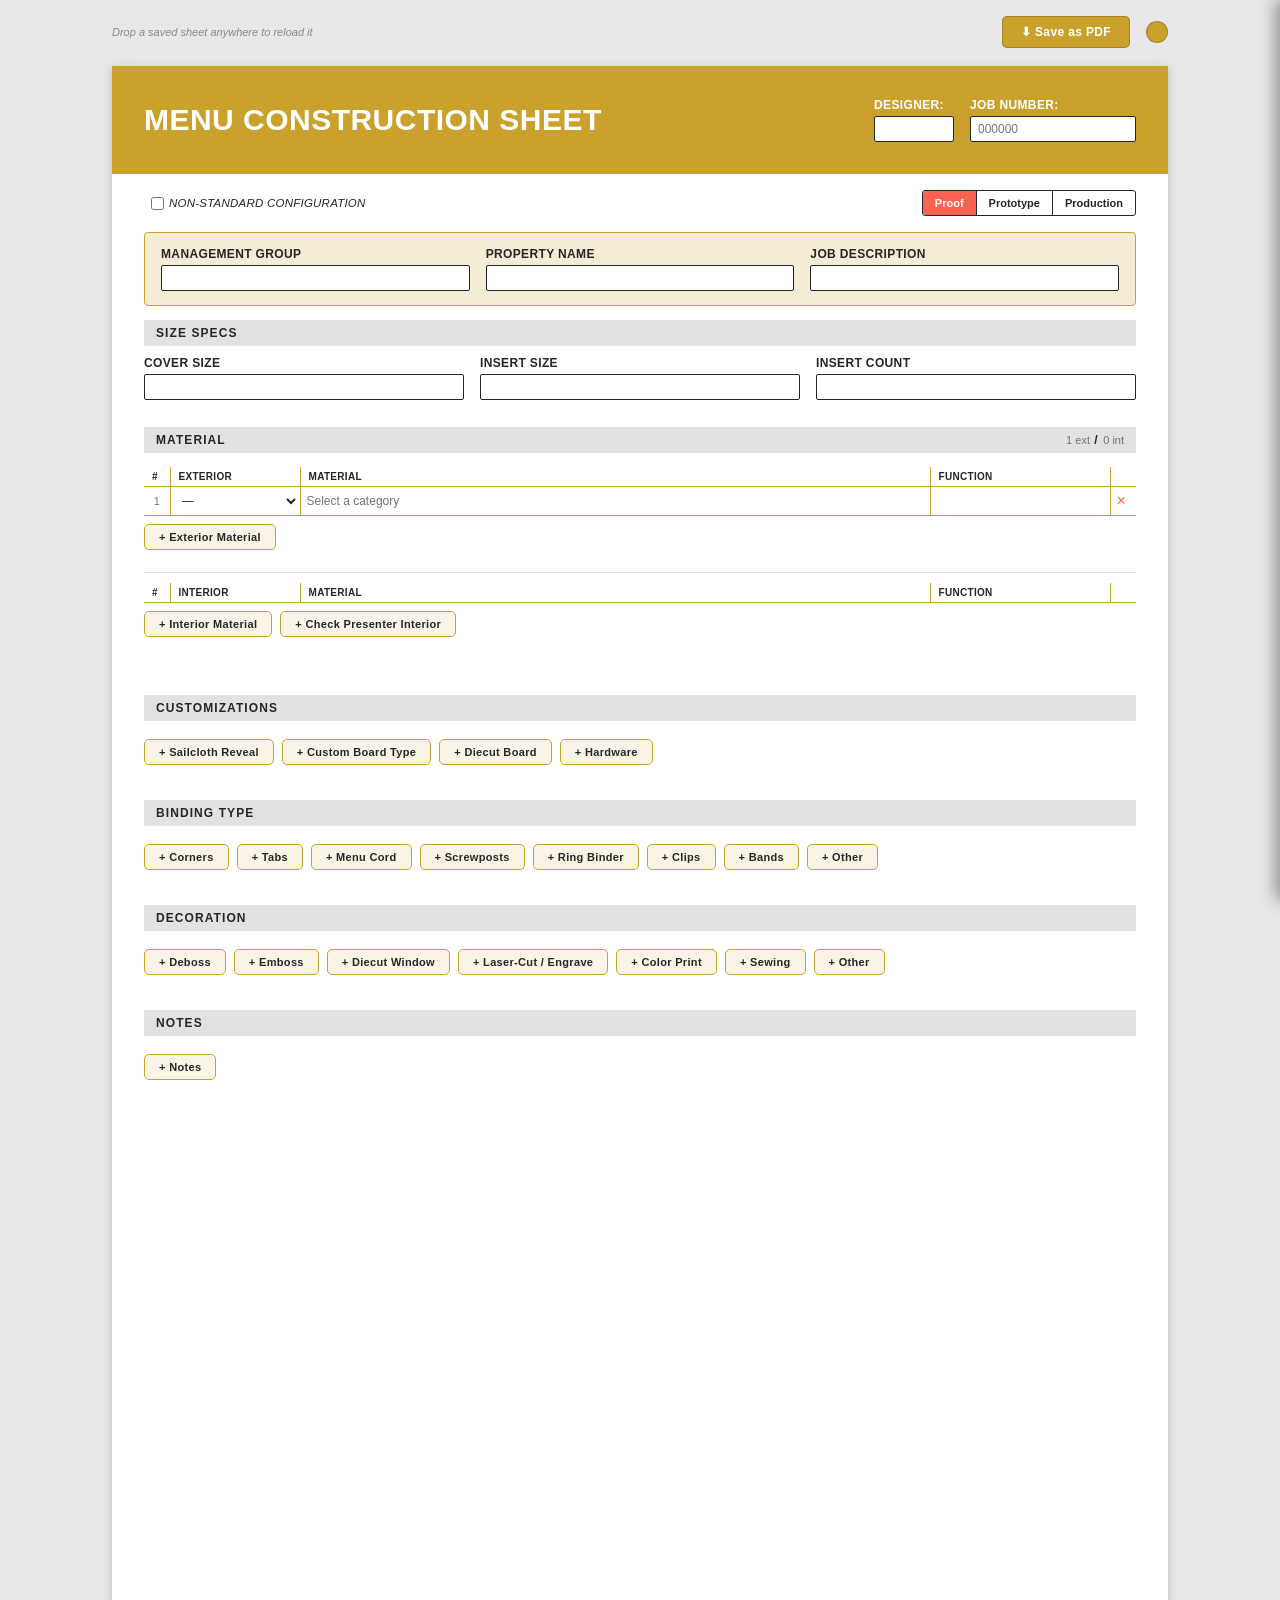
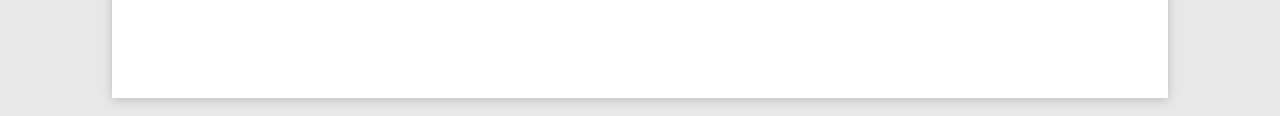
==== commit cfb7ed7d: "experimentin" ====
--- a/mcs/index.html
+++ b/mcs/index.html
@@ -527,6 +527,12 @@
 
     .hw-card select.box {
       width: 100%;
+    }
+
+    /* Print-only lines and sections (filled by preparePrintLayout) */
+    .print-lines,
+    .print-only {
+      display: none;
     }
 
     .box.grow {
@@ -1097,6 +1103,105 @@
       .drow {
         box-shadow: none;
         border-color: #d0d0d0;
+      }
+
+      /* ── Compact print (preparePrintLayout) ──
+         Customization, Binding and Decoration cards print as one line each,
+         two to a row; empty sections don't print at all. */
+      #customizationRows,
+      #bindingRows,
+      #decorRows,
+      .btnrow {
+        display: none !important;
+      }
+
+      /* Same look as the material tables (components/materials/materials.css:
+         .materials__table th / td, .materials__col-num, .materials__col-cat,
+         .materials__print, and its print grid colour). */
+      .print-lines {
+        display: block;
+        padding-top: 4px;
+      }
+
+      .band.print-only {
+        display: flex;
+      }
+
+      .section.print-only {
+        display: block;
+      }
+
+      /* Function column: the material tables' print width (~27%). */
+      .print-table .print-table__fn {
+        width: 27%;
+      }
+
+      /* Lines the columns up with the material tables' remove column. */
+      .print-table .print-table__rm {
+        width: 26px;
+      }
+
+      .print-fn {
+        margin: 0;
+        padding: 0;
+        list-style: none;
+      }
+
+      .print-fn:has(li + li) {
+        list-style: disc;
+        padding-left: 16px;
+      }
+
+      .print-table {
+        width: 100%;
+        border-collapse: collapse;
+        table-layout: fixed;
+      }
+
+      .print-table th {
+        font-size: 10px;
+        font-weight: 700;
+        letter-spacing: .03em;
+        color: var(--ink);
+        text-align: left;
+        padding: 4px 8px;
+        border-bottom: 1px solid #c6c6c6;
+        border-right: 1px solid #c6c6c6;
+        text-transform: uppercase;
+      }
+
+      .print-table td {
+        font-size: 12px;
+        color: var(--ink);
+        padding: 6px 7px;
+        border-bottom: 1px solid #c6c6c6;
+        border-right: 1px solid #c6c6c6;
+        vertical-align: middle;
+      }
+
+      .print-table th:last-child,
+      .print-table td:last-child {
+        border-right: none;
+      }
+
+      .print-table .print-table__num {
+        width: 26px;
+        color: var(--muted);
+        text-align: center;
+        font-size: 11px;
+        padding: 4px 0;
+      }
+
+      .print-table__item {
+        width: 130px;
+      }
+
+      .print-line {
+        break-inside: avoid;
+      }
+
+      .is-print-empty {
+        display: none !important;
       }
 
 
@@ -1377,7 +1482,7 @@
       </div>
 
       <!-- ===== SECTION 3: MATERIAL (shared component: components/materials/) ===== -->
-      <div class="band band--split">
+      <div class="band band--split" data-print-section="materials">
         Material
         <div class="count-group">
           <span class="count" id="extCount">1 ext</span>
@@ -1389,8 +1494,21 @@
         <div id="materials-mount"></div>
       </div>
 
+      <!-- ===== CHECK PRESENTER INTERIOR (print only) =====
+           Edited in the Check Presenter Interior card under the material
+           tables; on paper it gets its own section: the interior materials it
+           uses with their parts, then CC slots and pen loops. Filled by
+           preparePrintLayout() from materialsSection.ccPrintData(). -->
+      <div class="band band--split print-only" data-print-section="cc">
+        Check Presenter Interior
+        <div class="count-group"><span class="count" id="ccPrintStatus"></span></div>
+      </div>
+      <div class="section print-only">
+        <div class="print-lines" data-print-cc></div>
+      </div>
+
       <!-- ===== SECTION 4: CUSTOMIZATIONS (sailcloth + custom board) ===== -->
-      <div class="band">Customizations</div>
+      <div class="band" data-print-section="customizations">Customizations</div>
       <div class="section">
         <div class="btnrow">
           <button class="addbtn" id="sailclothAdd" onclick="showSailcloth(true)">+ Sailcloth Reveal</button>
@@ -1457,6 +1575,8 @@
           </div>
 
         </div>
+        <!-- Print only: one line per card (preparePrintLayout) -->
+        <div class="print-lines" data-print-for="customizationRows" data-print-head="Customization"></div>
       </div>
 
       <!-- ===== HARDWARE TEMPLATES =====
@@ -1492,8 +1612,60 @@
       </template>
       <!-- ===== /HARDWARE TEMPLATES ===== -->
 
+      <!-- PrintTable — how Customizations, Binding Type and Decoration print:
+           a table styled like the material tables, one row per card (its title,
+           then its answers on one line). Cloned by preparePrintLayout() into
+           the section's .print-lines; the column head comes from data-print-head. -->
+      <template id="printTableTemplate">
+        <table class="print-table">
+          <thead>
+            <tr>
+              <th class="print-table__num">#</th>
+              <th class="print-table__item"></th>
+              <th>Details</th>
+            </tr>
+          </thead>
+          <tbody></tbody>
+        </table>
+      </template>
+      <!-- PrintCcTable — the Check Presenter Interior section: same columns
+           and look as the interior materials table. -->
+      <template id="printCcTableTemplate">
+        <table class="print-table">
+          <thead>
+            <tr>
+              <th class="print-table__num">#</th>
+              <th class="print-table__item">Interior</th>
+              <th>Material</th>
+              <th class="print-table__fn">Function</th>
+              <th class="print-table__rm"></th>
+            </tr>
+          </thead>
+          <tbody></tbody>
+        </table>
+      </template>
+      <template id="printCcRowTemplate">
+        <tr class="print-line">
+          <td class="print-table__num"></td>
+          <td class="print-table__item" data-cc-print="cat"></td>
+          <td data-cc-print="material"></td>
+          <td class="print-table__fn"><ul class="print-fn" data-cc-print="items"></ul></td>
+          <td class="print-table__rm"></td>
+        </tr>
+      </template>
+      <template id="printFnItemTemplate">
+        <li></li>
+      </template>
+      <template id="printRowTemplate">
+        <tr class="print-line">
+          <td class="print-table__num"></td>
+          <td class="print-table__item print-line__title"></td>
+          <td class="print-line__vals"></td>
+        </tr>
+      </template>
+
       <!-- ===== SECTION 5: BINDING TYPE (build-as-needed) ===== -->
-      <div class="band">Binding Type</div>
+      <div class="band" data-print-section="binding">Binding Type</div>
       <div class="section">
         <div class="btnrow">
           <button class="addbtn" id="badd-corners" onclick="addBinding('corners')">+ Corners</button>
@@ -1506,10 +1678,12 @@
           <button class="addbtn" id="badd-other" onclick="addBinding('other')">+ Other</button>
         </div>
         <div id="bindingRows"></div>
+        <!-- Print only: one line per card (preparePrintLayout) -->
+        <div class="print-lines" data-print-for="bindingRows" data-print-head="Binding"></div>
       </div>
 
       <!-- ===== SECTION 5: DECORATION (build-as-needed) ===== -->
-      <div class="band">Decoration</div>
+      <div class="band" data-print-section="decoration">Decoration</div>
       <div class="section">
         <div class="btnrow">
           <button class="addbtn" id="dadd-deboss" onclick="addDecor('deboss')">+ Deboss</button>
@@ -1521,10 +1695,12 @@
           <button class="addbtn" id="dadd-other" onclick="addDecor('other')">+ Other</button>
         </div>
         <div id="decorRows"></div>
+        <!-- Print only: one line per card (preparePrintLayout) -->
+        <div class="print-lines" data-print-for="decorRows" data-print-head="Decoration"></div>
       </div>
 
       <!-- ===== SECTION 6: NOTES (conditional) ===== -->
-      <div class="band">Notes</div>
+      <div class="band" data-print-section="notes">Notes</div>
       <div class="section">
         <button class="addbtn" id="notesAdd" onclick="showNotes(true)">+ Notes</button>
         <div class="notewrap" id="notesRow" style="display:none;">
@@ -2699,9 +2875,129 @@
 
     var _origPrint = window.print.bind(window);
 
+    /* ── Compact print layout ─────────────────────────────────────────
+       Right before printing: every visible card under Customizations,
+       Binding Type and Decoration becomes one row of a table in its
+       section's .print-lines — "Ring Binder | 3 Ring · IM85N · Black · 1/ea".
+       Only answers print: the chosen side of a toggle, ticked options,
+       filled fields. A field's label is kept (Board: Black Lexide) unless
+       it repeats the card title or the field is hardware. Sections with
+       nothing in them are hidden. The cards print as they did if this
+       hasn't run (e.g. the browser's own Print menu without beforeprint). */
+    function printLineValues(card, title) {
+      var vals = [];
+      var shown = function (el) { return el.offsetParent !== null; };
+      var labelFor = function (el) {
+        var wrap = el.closest('.cond-input-wrap');
+        var lab = wrap ? wrap.querySelector('.lab') : null;
+        if (!lab) {
+          var cf = el.closest('.card-field');
+          lab = cf ? cf.querySelector(':scope > .lab') : null;
+        }
+        var t = lab ? lab.textContent.trim() : '';
+        return t && t.toLowerCase() !== title.toLowerCase() ? t : '';
+      };
+      card.querySelectorAll('input[type=text], textarea, .seg-toggle, .msd, input[type=checkbox]').forEach(function (el) {
+        if (!el.classList.contains('msd') && el.closest('.msd')) return;          // an option inside a multi-select
+        if (!el.classList.contains('seg-toggle') && el.closest('.seg-toggle')) return;
+        if (!shown(el)) return;
+        if (el.classList.contains('seg-toggle')) {
+          var c = el.querySelector('input:checked');
+          var l = c && el.querySelector('label[for="' + c.id + '"]');
+          if (c) vals.push(l ? l.textContent.trim() : c.value);
+          return;
+        }
+        if (el.classList.contains('msd')) {
+          var mv = el.querySelector('.msd-val').textContent.trim();
+          if (mv && mv !== (el.dataset.placeholder || '')) vals.push((labelFor(el) ? labelFor(el) + ': ' : '') + mv);
+          return;
+        }
+        if (el.type === 'checkbox') {
+          if (el.checked) vals.push(el.closest('label').textContent.trim());
+          return;
+        }
+        var v = el.value.trim();
+        if (!v) return;
+        if (el.dataset.hwField === 'qtyEa') vals.push(v + '/ea');
+        else if (el.dataset.hwField) vals.push(v);
+        else vals.push((labelFor(el) ? labelFor(el) + ': ' : '') + v);
+      });
+      return vals;
+    }
+
+    function preparePrintLayout() {
+      document.querySelectorAll('.print-lines[data-print-for]').forEach(function (host) {
+        host.replaceChildren();
+        var src = document.getElementById(host.dataset.printFor);
+        var cards = Array.from(src.children).filter(function (card) {
+          return card.matches('.brow, .drow') && card.offsetParent !== null;
+        });
+        if (!cards.length) return;
+        var table = document.getElementById('printTableTemplate').content.firstElementChild.cloneNode(true);
+        table.querySelector('.print-table__item').textContent = host.dataset.printHead || 'Item';
+        var body = table.querySelector('tbody');
+        cards.forEach(function (card, i) {
+          var title = ((card.querySelector('.btype') || {}).textContent || '').trim();
+          var row = document.getElementById('printRowTemplate').content.firstElementChild.cloneNode(true);
+          row.querySelector('.print-table__num').textContent = i + 1;
+          row.querySelector('.print-line__title').textContent = title;
+          row.querySelector('.print-line__vals').textContent = printLineValues(card, title).join(' · ');
+          body.appendChild(row);
+        });
+        host.appendChild(table);
+      });
+
+      if (materialsSection) materialsSection.preparePrint();
+
+      /* Check Presenter Interior: its own section, after the materials. */
+      var ccHost = document.querySelector('[data-print-cc]');
+      ccHost.replaceChildren();
+      var cc = materialsSection && materialsSection.ccPrintData();
+      document.getElementById('ccPrintStatus').textContent = cc ? cc.status : '';
+      if (cc && cc.rows.length) {
+        var ccTable = document.getElementById('printCcTableTemplate').content.firstElementChild.cloneNode(true);
+        var ccBody = ccTable.querySelector('tbody');
+        cc.rows.forEach(function (r, i) {
+          var tr = document.getElementById('printCcRowTemplate').content.firstElementChild.cloneNode(true);
+          tr.querySelector('.print-table__num').textContent = i + 1;
+          tr.querySelector('[data-cc-print="cat"]').textContent = r.cat;
+          tr.querySelector('[data-cc-print="material"]').textContent = r.material;
+          var ul = tr.querySelector('[data-cc-print="items"]');
+          r.items.forEach(function (t) {
+            var li = document.getElementById('printFnItemTemplate').content.firstElementChild.cloneNode(true);
+            li.textContent = t;
+            ul.appendChild(li);
+          });
+          ccBody.appendChild(tr);
+        });
+        ccHost.appendChild(ccTable);
+      }
+
+      /* Hide a section's band and body when there's nothing to print. */
+      var notesRow = document.getElementById('notesRow');
+      var hasMaterials = !materialsSection || materialsSection.describe().some(function (r) { return r.hasContent; }) ||
+        !!document.querySelector('#materials-mount [data-cc-int]');
+      var has = {
+        materials: hasMaterials,
+        cc: !!(cc && cc.rows.length),
+        customizations: !!document.querySelector('[data-print-for="customizationRows"] .print-line'),
+        binding: !!document.querySelector('[data-print-for="bindingRows"] .print-line'),
+        decoration: !!document.querySelector('[data-print-for="decorRows"] .print-line'),
+        notes: notesRow.style.display !== 'none' && !!notesRow.querySelector('textarea').value.trim()
+      };
+      document.querySelectorAll('.band[data-print-section]').forEach(function (band) {
+        var empty = !has[band.dataset.printSection];
+        band.classList.toggle('is-print-empty', empty);
+        var body = band.nextElementSibling;
+        if (body && body.classList.contains('section')) body.classList.toggle('is-print-empty', empty);
+      });
+    }
+    window.addEventListener('beforeprint', preparePrintLayout);
+
     function doSave() {
       runPrintValidation(function () {
         var state = captureFormState();
+        preparePrintLayout();
 
         var b64 = btoa(unescape(encodeURIComponent(JSON.stringify(state))));
         document.getElementById('stateEmbed').textContent = '%%CS%%' + b64 + '%%CS%%';
--- a/components/materials/materials.css
+++ b/components/materials/materials.css
@@ -412,11 +412,84 @@
   border: solid 1px var(--ink);
   width: 100%;
 }
-.materials__cc-text {
+/* ── Check Presenter Interior card ────────────────────────────────
+   Full width under the function cards: one line per part —
+   checkbox + name | Count | Location | Material. */
+.materials__cc { grid-column: 1 / -1; }
+.materials__cc-head {
+  display: flex;
+  align-items: baseline;
+  gap: 10px;
+  padding-right: 28px;   /* room for the remove button */
+  border-bottom: 1px solid var(--surface);
+}
+.materials__cc-head .materials__fn-title { border-bottom: none; margin-bottom: 0; }
+.materials__cc-badge {
+  font-size: 10px;
+  font-weight: 700;
+  letter-spacing: .04em;
+  text-transform: uppercase;
+  padding: 2px 8px;
+  border-radius: 999px;
+  border: 1px solid var(--surface);
+  color: var(--muted);
+}
+.materials__cc-badge.is-custom {
+  border-color: var(--accent);
+  background: color-mix(in srgb, var(--accent) 15%, #fff);
+  color: var(--ink);
+}
+.materials__cc-standard {
+  margin-left: auto;
+  border: none;
+  background: none;
+  font: inherit;
   font-size: 11px;
-  color: var(--ink);
-  line-height: 1.5;
-}
+  color: var(--muted);
+  text-decoration: underline;
+  cursor: pointer;
+}
+.materials__cc-standard:hover { color: var(--ink); }
+/* Part name | Count | Location | Size | Material | remove */
+.materials__cc-row {
+  display: grid;
+  grid-template-columns: 120px 56px minmax(0, 1fr) 110px minmax(0, 1.4fr) 26px;
+  gap: 6px 10px;
+  align-items: center;
+}
+.materials__cc-row--head { margin-bottom: -2px; }
+.materials__cc-row--head[hidden] { display: none; }
+.materials__cc-parts { display: flex; flex-direction: column; gap: 6px; }
+.materials__cc-name { font-size: 12px; font-weight: 700; color: var(--ink); }
+.materials__cc-count { text-align: right; }
+.materials__cc-row select.materials__fn-input { padding-right: 4px; }
+.materials__cc-na { visibility: hidden; }
+.materials__cc-loc { min-width: 0; }
+.materials__cc-loc-add {
+  border: none;
+  background: color-mix(in srgb, var(--accent) 12%, #fff);
+  color: var(--ink);
+  font: inherit;
+  font-size: 10px;
+  font-weight: 700;
+  padding: 5px 10px;
+  border-radius: 4px;
+  cursor: pointer;
+  letter-spacing: .02em;
+}
+.materials__cc-loc-add:hover { background: color-mix(in srgb, var(--accent) 25%, #fff); }
+.materials__cc-loc-field:not([hidden]) { display: flex; align-items: center; }
+.materials__cc-loc-field .materials__fn-input { flex: 1; min-width: 0; }
+
+/* CC Slot / Pen Loop in the interior Function list: only shown when the
+   Check Presenter card set them, or an older sheet ticked one by hand. */
+.materials__msd-opt[data-cc-only]:not(.is-cc-locked):not(:has(input:checked)) { display: none; }
+.materials__cc-actions { display: flex; flex-wrap: wrap; gap: 6px; margin-top: 4px; }
+
+
+/* A Function the card set on a row: checked, locked, marked. */
+.materials__msd-opt.is-cc-locked { color: var(--muted); cursor: default; }
+.materials__msd-opt.is-cc-locked::after { content: "  · Check Presenter"; font-size: 10px; }
 .materials__rm--card {
   position: absolute;
   top: 6px;
@@ -431,7 +504,36 @@
   padding: 5px 6px;
   color: var(--ink);
 }
+.materials__fn-print { display: none; }
+
 @media print {
+  /* MCS (after preparePrint()): each row's Function cell carries its
+     function cards' and Check Presenter parts' details, so the cards
+     themselves don't print. */
+  .materials--print-fold .materials__col-fn .materials__msd,
+  .materials--print-fold .materials__col-fn .materials__function { display: none !important; }
+  .materials--print-fold .materials__fn-print {
+    display: block;
+    margin: 0;
+    padding: 5px 7.5px;   /* where the text sits in the other cells' inputs */
+    font-size: 12px;
+    list-style: none;
+  }
+  /* Several functions: a bulleted list. One: plain text. */
+  .materials--print-fold .materials__fn-print:has(li + li) {
+    list-style: disc;
+    padding-left: 22px;
+  }
+  .materials--print-fold .materials__fn-cards [data-row-id] { display: none !important; }
+  .materials--print-fold .materials__cc { display: none !important; }    /* its parts print on their rows */
+  /* Rows used only by the Check Presenter card print in its own section. */
+  .materials--print-fold tr.is-print-moved { display: none; }
+  .materials--print-fold .materials__group[data-sec="int"]:not(:has(tbody tr:not(.is-print-moved))) { display: none; }
+  /* Function gets about half the Material column's width on paper
+     (Material ≈ 55%, Function ≈ 27% of the MCS's letter-width sheet). */
+  .materials--print-fold .materials__col-fn { width: 27%; }
+  .materials--print-fold .materials__fn-cards { display: none; }
+
   .materials__cat {
     background: transparent;
     border-color: transparent;
